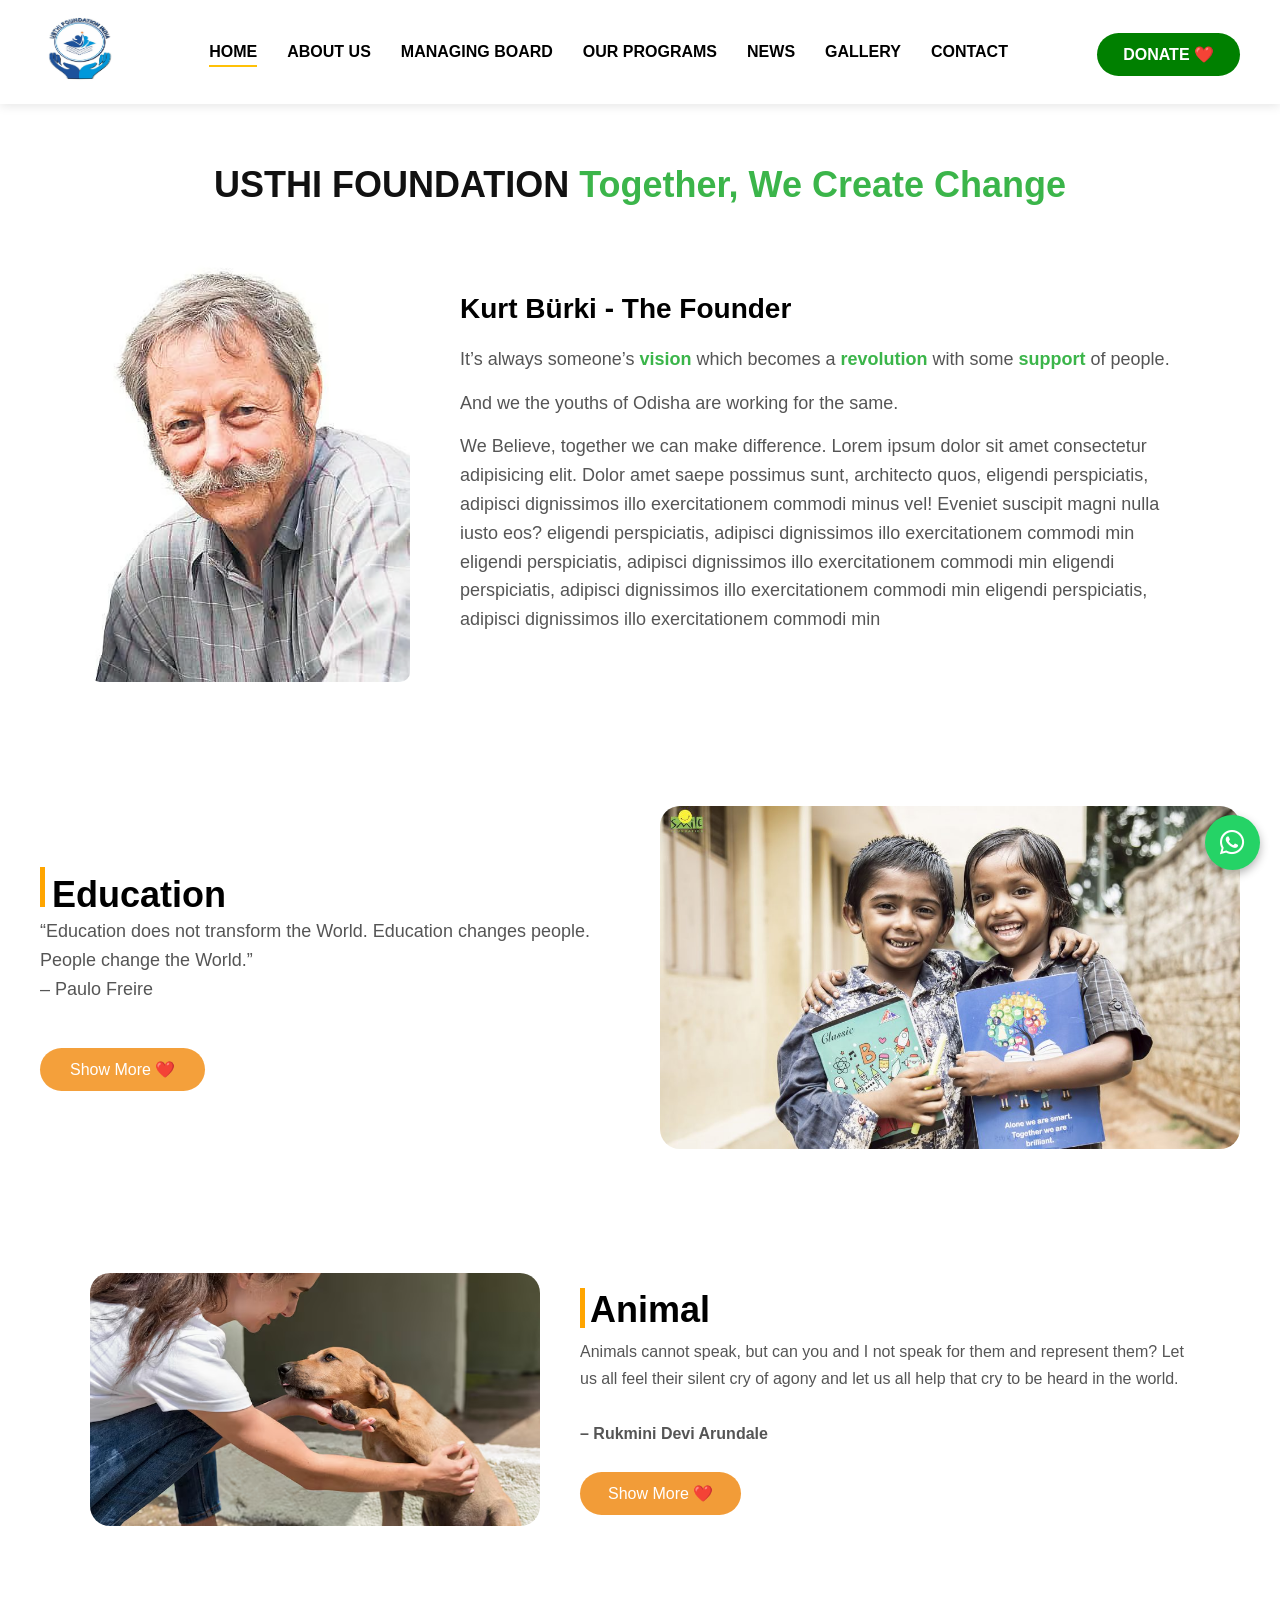
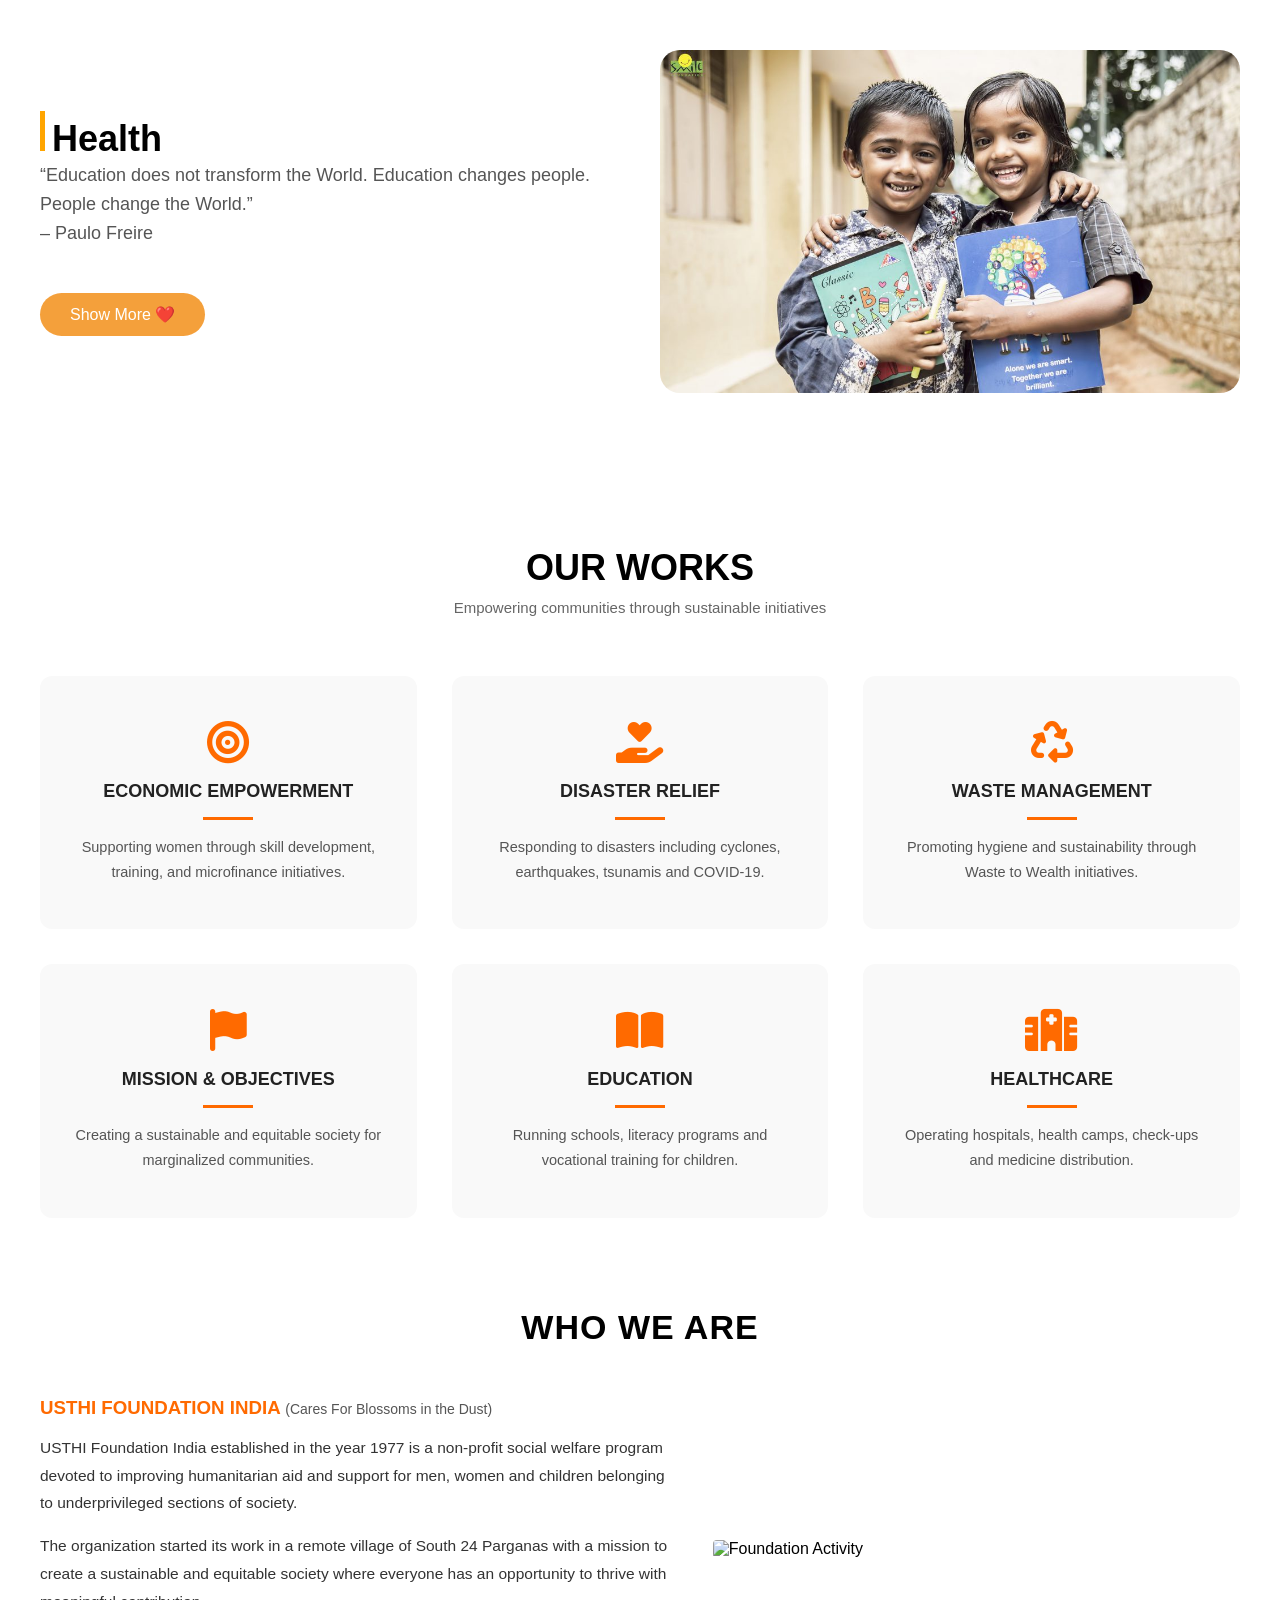
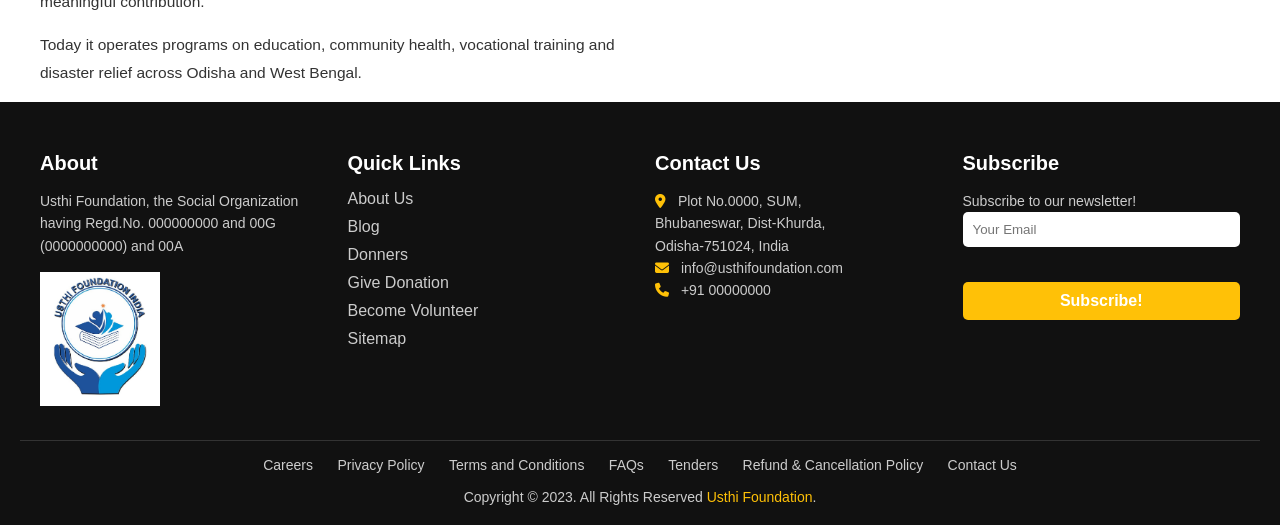
==== about us/about.html @ ff24866c "added new file" ====
<!DOCTYPE html>
<html lang="en">
<head>
    <meta charset="UTF-8">
    <title>USTHI FOUNDATION INDIA</title>
    <link rel="stylesheet" href="about.css">

    <!-- Font Awesome for icons -->
    <link rel="stylesheet"
     href="https://cdnjs.cloudflare.com/ajax/libs/font-awesome/6.5.0/css/all.min.css">
     
</head>
<body>




<!-- ===== Top Info Bar ===== -->
<!-- <div class="top-bar">
    <div class="top-left">
        <span><i class="fa fa-envelope"></i> info@usthiodisha.com</span>
        <span><i class="fa fa-phone"></i> +91-9438***</span>
    </div>
    <div class="top-right">
        <i class="fab fa-facebook-f"></i>
        <i class="fab fa-instagram"></i>
        <i class="fab fa-twitter"></i>
        <i class="fab fa-linkedin-in"></i>
        <i class="fab fa-youtube"></i>
    </div>
</div> -->

<!-- ===== Navbar ===== -->
<header class="navbar">
    <div class="logo">
        <img src="/image/usthi foundation.jpeg" alt="Logo">
    </div>

    <nav class="nav-links" id="navLinks">
        <a href="/index.html" class="active">HOME</a>
        <a href="/about us/about.html">ABOUT US</a>
        <a href="/managing board/managingboard.html">MANAGING BOARD</a>
        <a href="/our program/ourprogram.html">OUR PROGRAMS</a>
        <a href="/news/news.html">NEWS</a>
        <a href="/gallery/gallery.html">GALLERY</a>
        <a href="/contact us/contact.html">CONTACT</a>
    </nav>

    <div class="right-area">
        <button class="donate-btn">DONATE ❤️</button>
        <div class="menu-toggle" id="menuToggle">
            <span></span>
            <span></span>
            <span></span>
        </div>
    </div>
</header>


<section class="founder-section">
  <h2 class="main-title">
    <span class="dark">USTHI FOUNDATION</span>
    <span class="green">Together, We Create Change</span>
  </h2>

  <div class="founder-container">
    
    <!-- Founder Image -->
    <div class="founder-image">
      <img src="/image/founder photo.avif" alt="Founder Image">
    </div>

    <!-- Founder Content -->
    <div class="founder-content">
      <h3 class="founder-name">Kurt Bürki - The Founder</h3>

      <p class="animate-text">
        It’s always someone’s <span>vision</span> which becomes a 
        <span>revolution</span> with some <span>support</span> of people.
      </p>

      <p class="animate-text delay">
        And we the youths of Odisha are working for the same.
      </p>

      <p class="animate-text delay2">
        We Believe, together we can make difference.
        Lorem ipsum dolor sit amet consectetur adipisicing elit. Dolor amet saepe possimus sunt, architecto quos,
         eligendi perspiciatis, adipisci dignissimos illo exercitationem commodi minus vel! Eveniet suscipit magni nulla iusto eos?
         eligendi perspiciatis, adipisci dignissimos illo exercitationem commodi min
         eligendi perspiciatis, adipisci dignissimos illo exercitationem commodi min
         eligendi perspiciatis, adipisci dignissimos illo exercitationem commodi min
         eligendi perspiciatis, adipisci dignissimos illo exercitationem commodi min
      </p>
    </div>

  </div>
</section>




  <!-- WhatsApp Floating Button -->
  <a href="https://wa.me/919999999999" target="_blank" class="whatsapp-float">
    <i class="fab fa-whatsapp"></i>
  </a>


  <!-- about us section -->
   <section class="about-section">
    <div class="about-container">

        <!-- Left Content -->
        <div class="about-text">
            <span class="line"><h2>Education</h2></span>
            

            <p class="quote">
                “Education does not transform the World. Education changes people.
                People change the World.” <br>– Paulo Freire
            </p>

            <!-- Hidden Text -->
            <div class="more-text" id="moreText">
                <p>
                    Lorem ipsum dolor sit amet, consectetur adipiscing elit.
                    Sed do eiusmod tempor incididunt ut labore et dolore magna aliqua.
                </p>
                <p>
                    Lorem ipsum dolor sit amet, consectetur adipiscing elit.
                    Ut enim ad minim veniam, quis nostrud exercitation ullamco laboris.
                </p>
            </div>

            <button class="show-btn" id="showBtn">
                Show More ❤️
            </button>
        </div>

        <!-- Right Image -->
        <div class="about-image">
            <img src="/image/about education img.jpg" alt="Education Image">
        </div>

    </div>
</section>
<!-- 
animal care section -->
<section class="animal-care">
  <div class="container">

    <!-- Left Image -->
    <div class="image-box">
      <img src="/image/about animal img.avif" alt="Animal Care">
    </div>

    <!-- Right Content -->
    <div class="content-box">
      <span class="line"><h2>Animal</h2></span>
      

      <p id="text">
        Animals cannot speak, but can you and I not speak for them and represent them?
        Let us all feel their silent cry of agony and let us all help that cry to be heard
        in the world.
        <span id="more-text2">
          Lorem ipsum dolor sit amet, consectetur adipisicing elit. Quisquam, dolorem.
          Lorem ipsum dolor sit amet consectetur adipisicing elit. Repellendus,
          perferendis dignissimos.
        </span>
        <br><br>
        <strong>– Rukmini Devi Arundale</strong>
      </p>

      <button id="toggleBtn">Show More ❤️</button>
    </div>

  </div>
</section>

<!-- enviromental section -->
    <section class="about-section">
    <div class="about-container">

        <!-- Left Content -->
        <div class="about-text">
            <span class="line"><h2>Health</h2></span>
            

            <p class="quote">
                “Education does not transform the World. Education changes people.
                People change the World.” <br>– Paulo Freire
            </p>

            <!-- Hidden Text -->
            <div class="more-text3" id="moreText3">
                <p>
                    Lorem ipsum dolor sit amet, consectetur adipiscing elit.
                    Sed do eiusmod tempor incididunt ut labore et dolore magna aliqua.
                </p>
                <p>
                    Lorem ipsum dolor sit amet, consectetur adipiscing elit.
                    Ut enim ad minim veniam, quis nostrud exercitation ullamco laboris.
                </p>
            </div>

            <button class="show-btn1" id="showBtn1">
                Show More ❤️
            </button>
        </div>

        <!-- Right Image -->
        <div class="about-image">
            <img src="/image/about education img.jpg" alt="Education Image">
        </div>

    </div>
</section>
<!-- work section -->
 <section class="our-works">

  <!-- TOP HEADING -->
  <div class="works-header">
    <h2>OUR WORKS</h2>
    <p>Empowering communities through sustainable initiatives</p>
  </div>

  <!-- BOXES -->
  <div class="works-container">

    <div class="work-box">
      <i class="fa-solid fa-bullseye"></i>
      <h3>ECONOMIC EMPOWERMENT</h3>
      <span></span>
      <p>
        Supporting women through skill development, training,
        and microfinance initiatives.
      </p>
    </div>

    <div class="work-box">
      <i class="fa-solid fa-hand-holding-heart"></i>
      <h3>DISASTER RELIEF</h3>
      <span></span>
      <p>
        Responding to disasters including cyclones, earthquakes,
        tsunamis and COVID-19.
      </p>
    </div>

    <div class="work-box">
      <i class="fa-solid fa-recycle"></i>
      <h3>WASTE MANAGEMENT</h3>
      <span></span>
      <p>
        Promoting hygiene and sustainability through Waste to
        Wealth initiatives.
      </p>
    </div>

    <div class="work-box">
      <i class="fa-solid fa-flag"></i>
      <h3>MISSION & OBJECTIVES</h3>
      <span></span>
      <p>
        Creating a sustainable and equitable society for
        marginalized communities.
      </p>
    </div>

    <div class="work-box">
      <i class="fa-solid fa-book-open"></i>
      <h3>EDUCATION</h3>
      <span></span>
      <p>
        Running schools, literacy programs and vocational
        training for children.
      </p>
    </div>

    <div class="work-box">
      <i class="fa-solid fa-hospital"></i>
      <h3>HEALTHCARE</h3>
      <span></span>
      <p>
        Operating hospitals, health camps, check-ups and
        medicine distribution.
      </p>
    </div>

  </div>

</section>
 
<!-- 
<section class="work-section">
  <div class="container">

    <div class="work-box">
      <i class="fa-solid fa-bullseye"></i>
      <h3>ECONOMIC EMPOWERMENT</h3>
      <span class="line"></span>
      <p>
        The foundation supports women’s empowerment through skill development
        training and microfinance initiatives.
      </p>
    </div>

    <div class="work-box">
      <i class="fa-solid fa-hand-holding-heart"></i>
      <h3>DISASTER RELIEF</h3>
      <span class="line"></span>
      <p>
        The foundation has actively responded to multiple disaster relief
        efforts including earthquakes, cyclones, tsunamis and COVID-19.
      </p>
    </div>

    <div class="work-box">
      <i class="fa-solid fa-recycle"></i>
      <h3>WASTE MANAGEMENT</h3>
      <span class="line"></span>
      <p>
        The foundation focuses on hygiene and environmental sustainability
        through its “Waste to Wealth” initiatives and plastic bank programs.
      </p>
    </div>

  </div>
</section> -->


<!-- who we are -->
 <section class="who-we-are-section">

  <!-- Heading -->
  <h2 class="main-heading">WHO WE ARE</h2>

  <div class="who-we-are-container">

    <!-- Text Content -->
    <div class="who-text">
      <h3>USTHI FOUNDATION INDIA <span>(Cares For Blossoms in the Dust)</span></h3>

      <p>
        USTHI Foundation India established in the year 1977 is a non-profit
        social welfare program devoted to improving humanitarian aid and
        support for men, women and children belonging to underprivileged
        sections of society.
      </p>

      <p>
        The organization started its work in a remote village of South 24
        Parganas with a mission to create a sustainable and equitable society
        where everyone has an opportunity to thrive with meaningful
        contribution.
      </p>

      <p>
        Today it operates programs on education, community health, vocational
        training and disaster relief across Odisha and West Bengal.
      </p>
    </div>

    <!-- Image -->
    <div class="who-image">
      <img src="https://images.unsplash.com/photo-1596495578065-6e0763fa1178"
           alt="Foundation Activity">
    </div>

  </div>

</section>
 
 







  



<footer class="footer">
    <div class="footer-container">

        <!-- About -->
        <div class="footer-box">
            <h3>About</h3>
            <p>
                Usthi Foundation, the Social Organization having Regd.No.
                000000000 and 00G (0000000000) and 00A
            </p>
            <img src="/image/usthi foundation.jpeg" alt="usthi Logo" class="footer-logo">
        </div>

        <!-- Quick Links -->
        <div class="footer-box">
            <h3>Quick Links</h3>
            <ul>
                <li><a href="#">About Us</a></li>
                <li><a href="#">Blog</a></li>
                <li><a href="#">Donners</a></li>
                <li><a href="#">Give Donation</a></li>
                <li><a href="#">Become Volunteer</a></li>
                <li><a href="#">Sitemap</a></li>
            </ul>
        </div>

        <!-- Contact -->
        <div class="footer-box">
            <h3>Contact Us</h3>

            <p>
                <i class="fas fa-location-dot"></i>
                Plot No.0000, SUM,<br>
                Bhubaneswar, Dist-Khurda,<br>
                Odisha-751024, India
            </p>

            <p>
                <i class="fas fa-envelope"></i>
                info@usthifoundation.com
            </p>

            <p>
                <i class="fas fa-phone"></i>
                +91 00000000
            </p>
        </div>

        <!-- Subscribe -->
        <div class="footer-box">
            <h3>Subscribe</h3>
            <p>Subscribe to our newsletter!</p>
            <form class="subscribe-form">
                <input type="email" placeholder="Your Email" required>
                <button type="submit">Subscribe!</button>
            </form>
        </div>

    </div>

    <!-- Bottom Links -->
    <div class="footer-links">
        <a href="#">Careers</a>
        <a href="#">Privacy Policy</a>
        <a href="#">Terms and Conditions</a>
        <a href="#">FAQs</a>
        <a href="#">Tenders</a>
        <a href="#">Refund & Cancellation Policy</a>
        <a href="#">Contact Us</a>
    </div>

    <!-- Copyright -->
    <div class="footer-bottom">
        <p>Copyright © 2023. All Rights Reserved <span>Usthi Foundation</span>.</p>
    </div>
</footer>









<script src="about.js"></script>
</body>
</html>
---- about us/about.css ----
* {
    margin: 0;
    padding: 0;
    box-sizing: border-box;
    font-family: Arial, sans-serif;
}

/* ===== Top Bar ===== */
/* .top-bar {
    background: #000;
    color: #fff;
    display: flex;
    justify-content: space-between;
    padding: 8px 40px;
    font-size: 14px;
}

.top-left span {
    margin-right: 20px;
}

.top-right i {
    margin-left: 15px;
    cursor: pointer;
} */

/* ===== Navbar ===== */
.navbar {
    display: flex;
    align-items: center;
    justify-content: space-between;
    padding: 15px 40px;
    background: #fff;
    box-shadow: 0 2px 10px rgba(0,0,0,0.1);
    position: relative;
}

.logo img {
    height: 70px;
    width: 80px;
}

/* ===== Nav Links ===== */
.nav-links {
    display: flex;
    gap: 30px;
}

.nav-links a {
    text-decoration: none;
    color: #000;
    font-weight: 600;
    position: relative;
}

.nav-links a::after {
    content: '';
    width: 0;
    height: 2px;
    background: #ffc107;
    position: absolute;
    left: 0;
    bottom: -6px;
    transition: 0.3s;
}

.nav-links a:hover::after,
.nav-links a.active::after {
    width: 100%;
}

/* ===== Donate Button ===== */
/* .donate-btn {
    background: #ffc107;
    border: none;
    padding: 10px 20px;
    font-weight: bold;
    cursor: pointer;
    border-radius: 5px;
} */
 /* Donate Button */
.donate-btn {
    display: inline-block;
    margin-top: 5px;
    padding: 12px 26px;
    background: green;
    color: #fff;
    text-decoration: none;
    border-radius: 30px;
    font-weight: bold;
    transition: 0.3s;
}

.donate-btn:hover {
    background: darkgreen;
    transform: translateY(-3px);
}

.right-area {
    display: flex;
    align-items: center;
    gap: 20px;
}

/* ===== Hamburger ===== */
.menu-toggle {
    display: none;
    flex-direction: column;
    cursor: pointer;
}

.menu-toggle span {
    width: 25px;
    height: 3px;
    background: #000;
    margin: 4px 0;
    transition: 0.3s;
}

/* ===== Responsive ===== */
@media (max-width: 900px) {

    .nav-links {
        position: absolute;
        z-index: 1000;
        top: 100%;
        left: 0;
        width: 100%;
        background: #fff;
        flex-direction: column;
        align-items: center;
        max-height: 0;
        overflow: hidden;
        transition: max-height 0.4s ease;
    }

    .nav-links a {
        padding: 15px 0;
    }

    .nav-links.active {
        max-height: 700px;
    }

    .menu-toggle {
        display: flex;
    }
}


/* founder section */

/* Section */
.founder-section {
  padding: 60px 20px;
  background: #fff;
  text-align: center;
}

/* Title */
.main-title {
  font-size: 36px;
  margin-bottom: 50px;
}

.main-title .dark {
  color: #111;
  font-weight: bold;
}

.main-title .green {
  color: #3bb54a;
  font-weight: bold;
}

/* Container */
.founder-container {
  max-width: 1100px;
  margin: auto;
  display: flex;
  align-items: center;
  gap: 50px;
}

/* Image */
.founder-image img {
  width: 320px;
  border-radius: 10px;
  transition: transform 0.5s ease, box-shadow 0.5s ease;
}

/* Hover Effect */
.founder-image img:hover {
  transform: scale(1.05);
  box-shadow: 0 15px 30px rgba(0,0,0,0.2);
}

/* Content */
.founder-content {
  text-align: left;
  animation: slideRight 1s ease forwards;
}

.founder-name {
  font-size: 28px;
  margin-bottom: 20px;
}

/* Text */
.founder-content p {
  font-size: 18px;
  color: #555;
  margin-bottom: 15px;
  line-height: 1.6;
}

/* Highlight Words */
.founder-content span {
  color: #3bb54a;
  font-weight: bold;
}

/* Text Animation */
.animate-text {
  opacity: 0;
  animation: fadeUp 1s ease forwards;
}

.delay {
  animation-delay: 0.4s;
}

.delay2 {
  animation-delay: 0.8s;
}

/* Animations */
@keyframes fadeUp {
  from {
    opacity: 0;
    transform: translateY(20px);
  }
  to {
    opacity: 1;
    transform: translateY(0);
  }
}

@keyframes slideRight {
  from {
    opacity: 0;
    transform: translateX(30px);
  }
  to {
    opacity: 1;
    transform: translateX(0);
  }
}

/* Responsive */
@media (max-width: 768px) {
  .founder-container {
    flex-direction: column;
    text-align: center;
  }

  .founder-content {
    text-align: center;
  }

  .founder-image img {
    width: 260px;
  }

  .main-title {
    font-size: 28px;
  }
}




/* WHATSAPP BUTTON */
.whatsapp-float {
  position: fixed;
  right: 20px;
  bottom: 30px;
  background: #25d366;
  color: #fff;
  width: 55px;
  height: 55px;
  border-radius: 50%;
  display: flex;
  align-items: center;
  justify-content: center;
  font-size: 28px;
  text-decoration: none;
  box-shadow: 0 4px 10px rgba(0,0,0,0.3);
  z-index: 1000;
  transition: 0.3s;
}

.whatsapp-float:hover {
  transform: scale(1.1);
}

/* RESPONSIVE */
@media (max-width: 768px) {
  .hero-content h1 {
    font-size: 2.2rem;
  }

  .hero-content p {
    font-size: 1rem;
  }
}


/* about section */

.about-section {
    padding: 60px 20px;
    background: #ffffff;
}

.about-container {
    max-width: 1200px;
    margin: auto;
    display: flex;
    align-items: center;
    gap: 40px;
}

/* Left Side */
.about-text {
    flex: 1;
}

.line {
    display: inline-block;
    width: 6px;
    height: 50px;
    background: #f4a03b;
    margin-bottom: 10px;
}

.about-text h2 {
    font-size: 36px;
    margin-bottom: 20px;
    margin-left:12px ;
    margin-top: 70px;
}

.quote {
    font-size: 18px;
    color: #555;
    line-height: 1.6;
    margin-bottom: 20px;
}

/* Hidden text */
.more-text {
    display: none;
    animation: fadeIn 0.5s ease-in-out;
}

.more-text p {
    margin-bottom: 15px;
    color: #666;
    line-height: 1.6;
}

/* Button */
.show-btn {
    background: #f4a03b;
    color: #fff;
    border: none;
    padding: 12px 30px;
    border-radius: 30px;
    font-size: 16px;
    cursor: pointer;
    transition: 0.3s;
}

.show-btn:hover {
    background: #d9892c;
    transform: scale(1.05);
}

/* Right Image */
.about-image {
    flex: 1;
}

.about-image img {
    width: 100%;
    border-radius: 20px;
}

/* Animation */
@keyframes fadeIn {
    from {
        opacity: 0;
        transform: translateY(10px);
    }
    to {
        opacity: 1;
        transform: translateY(0);
    }
}

/* Responsive */
@media (max-width: 768px) {
    .about-container {
        flex-direction: column;
        text-align: center;
    }

    .line {
        height: 40px;
    }

    .about-text h2 {
        font-size: 28px;
    }
}



/* animal care section */
.animal-care {
  padding: 60px 20px;
  background: #fff;
}

.container {
  max-width: 1100px;
  margin: auto;
  display: flex;
  gap: 40px;
  align-items: center;
}

/* Image */
.image-box img {
  width: 100%;
  max-width: 450px;
  border-radius: 15px;
  transition: transform 0.4s ease;
}

.image-box img:hover {
  transform: scale(1.05);
}

/* Content */
.content-box {
  flex: 1;
}

.line {
  width: 5px;
  height: 50px;
  background: #f29c38;
  display: inline-block;
  margin-bottom: 15px;
}

.content-box h2 {
  font-size: 36px;
  margin-top: 1px;
  margin-left: 10px;
  margin-bottom: 20px;
  
  
}

.content-box p {
  color: #555;
  line-height: 1.7;
  font-size: 16px;
}

#more-text2 {
  display: none;
}

/* Button */
button {
  margin-top: 25px;
  padding: 12px 28px;
  background: #f29c38;
  border: none;
  border-radius: 30px;
  color: #fff;
  font-size: 16px;
  cursor: pointer;
  transition: background 0.3s;
}

button:hover {
  background: #e58920;
}

/* Responsive */
@media (max-width: 768px) {
  .container {
    flex-direction: column;
    text-align: center;
  }

  .line {
    margin: auto;
    margin-bottom: 15px;
  }

  .content-box h2 {
    font-size: 28px;
  }
}


/* enviromental section */

.about-section {
    padding: 60px 20px;
    background: #ffffff;
}

.about-container {
    max-width: 1200px;
    margin: auto;
    display: flex;
    align-items: center;
    gap: 40px;
}

/* Left Side */
.about-text {
    flex: 1;
}

.line {
    display: inline-block;
    width: 6px;
    height: 50px;
    background: #f4a03b;
    margin-bottom: 10px;
}

.about-text h2 {
    font-size: 36px;
    margin-bottom: 20px;
    margin-left:12px ;
    margin-top: 7px;
}

.quote {
    font-size: 18px;
    color: #555;
    line-height: 1.6;
    margin-bottom: 20px;
}

/* Hidden text */
.more-text3 {
    display: none;
    animation: fadeIn 0.5s ease-in-out;
}

.more-text3 p {
    margin-bottom: 15px;
    color: #666;
    line-height: 1.6;
}

/* Button */
.show-btn1 {
    background: #f4a03b;
    color: #fff;
    border: none;
    padding: 12px 30px;
    border-radius: 30px;
    font-size: 16px;
    cursor: pointer;
    transition: 0.3s;
}

.show-btn1:hover {
    background: #d9892c;
    transform: scale(1.05);
}

/* Right Image */
.about-image {
    flex: 1;
}

.about-image img {
    width: 100%;
    border-radius: 20px;
}

/* Animation */
@keyframes fadeIn {
    from {
        opacity: 0;
        transform: translateY(10px);
    }
    to {
        opacity: 1;
        transform: translateY(0);
    }
}

/* Responsive */
@media (max-width: 768px) {
    .about-container {
        flex-direction: column;
        text-align: center;
    }

    .line {
        height: 40px;
    }

    .about-text h2 {
        font-size: 28px;
    }
}








/* work section */
/* Section */
* {
  margin: 0;
  padding: 0;
  box-sizing: border-box;
  font-family: "Segoe UI", sans-serif;
}

/* Section */
.our-works {
  padding: 90px 20px;
  background: #ffffff;
}

/* Header */
.works-header {
  text-align: center;
  margin-bottom: 60px;
  animation: fadeDown 1s ease;
}

.works-header h2 {
  font-size: 36px;
  font-weight: 700;
  margin-bottom: 10px;
}

.works-header p {
  color: #666;
  font-size: 15px;
}

/* Container */
.works-container {
  max-width: 1200px;
  margin: auto;
  display: grid;
  grid-template-columns: repeat(3, 1fr);
  gap: 35px;
}

/* Box */
.work-box {
  background: #f9f9f9;
  padding: 45px 30px;
  text-align: center;
  border-radius: 12px;
  transition: all 0.4s ease;
  animation: fadeUp 1s ease;
}

.work-box:hover {
  transform: translateY(-12px) scale(1.03);
  box-shadow: 0 20px 40px rgba(0,0,0,0.12);
  background: #ffffff;
}

/* Icon */
.work-box i {
  font-size: 42px;
  color: #ff6a00;
  margin-bottom: 18px;
  transition: transform 0.4s ease;
}

.work-box:hover i {
  transform: rotate(10deg) scale(1.2);
}

/* Title */
.work-box h3 {
  font-size: 17px;
  margin-bottom: 12px;
  color: #222;
}

/* Line */
.work-box span {
  display: block;
  width: 50px;
  height: 3px;
  background: #ff6a00;
  margin: 15px auto;
  transition: width 0.4s ease;
}

.work-box:hover span {
  width: 90px;
}

/* Text */
.work-box p {
  font-size: 14.5px;
  line-height: 1.7;
  color: #555;
}

/* Animations */
@keyframes fadeDown {
  from {
    opacity: 0;
    transform: translateY(-30px);
  }
  to {
    opacity: 1;
    transform: translateY(0);
  }
}

@keyframes fadeUp {
  from {
    opacity: 0;
    transform: translateY(40px);
  }
  to {
    opacity: 1;
    transform: translateY(0);
  }
}

/* Responsive */
@media (max-width: 992px) {
  .works-container {
    grid-template-columns: repeat(2, 1fr);
  }
}

@media (max-width: 600px) {
  .works-container {
    grid-template-columns: 1fr;
  }

  .works-header h2 {
    font-size: 28px;
  }
}


/* .work-section {
  padding: 80px 20px;
  background: #f9f9f9;
}

/* Container */
/* .container {
  max-width: 1200px;
  margin: auto;
  display: grid;
  grid-template-columns: repeat(3, 1fr);
  gap: 30px;
}

/* Box */
/* .work-box {
  background: #ffffff;
  padding: 40px 25px;
  text-align: center;
  border-radius: 10px;
  transition: all 0.4s ease;
  animation: fadeUp 1s ease;
  position: relative;
  overflow: hidden;
} */

/* Hover effect */
/* .work-box:hover {
  transform: translateY(-12px) scale(1.03);
  box-shadow: 0 20px 40px rgba(0,0,0,0.12);
} */

/* Icon */
/* .work-box i {
  font-size: 45px;
  color: #ff6a00;
  margin-bottom: 20px;
  transition: transform 0.4s ease;
} */

/* .work-box:hover i {
  transform: rotate(10deg) scale(1.2);
}

/* Heading */
.work-box h3 {
  font-size: 18px;
  margin-bottom: 12px;
  color: #222;
} */

/* Line */
/* .line {
  width: 50px;
  height: 3px;
  background: #ff6a00;
  display: block;
  margin: 15px auto;
  transition: width 0.4s ease;
}

.work-box:hover .line {
  width: 80px;
}

/* Text */
.work-box p {
  font-size: 14.5px;
  line-height: 1.7;
  color: #555;
} */

/* Animation */
/* @keyframes fadeUp {
  from {
    opacity: 0;
    transform: translateY(40px);
  }
  to {
    opacity: 1;
    transform: translateY(0);
  }
} */

/* Responsive */
/* @media (max-width: 992px) {
  .container {
    grid-template-columns: repeat(2, 1fr);
  }
}

@media (max-width: 600px) {
  .container {
    grid-template-columns: 1fr;
  }
} */ */ */






/* who we are section */



/* Section */
.who-we-are-section {
  background: #ffffff;
  padding: 70px 20px;
}

/* Heading */
.main-heading {
  text-align: center;
  font-size: 34px;
  font-weight: 700;
  margin-bottom: 50px;
  letter-spacing: 1px;
  animation: fadeDown 1s ease;
}

/* Container */
.who-we-are-container {
  max-width: 1200px;
  margin: auto;
  display: flex;
  align-items: center;
  gap: 40px;
}

/* Text */
.who-text {
  flex: 1.2;
  animation: fadeLeft 1.2s ease;
}

.who-text h3 {
  color: #ff6a00;
  margin-bottom: 15px;
}

.who-text h3 span {
  font-size: 14px;
  color: #555;
  font-weight: normal;
}

.who-text p {
  font-size: 15.5px;
  line-height: 1.8;
  color: #333;
  margin-bottom: 15px;
}

/* Image */
.who-image {
  flex: 1;
  animation: fadeRight 1.2s ease;
}

.who-image img {
  width: 100%;
  height: 380px;
  object-fit: cover;
  border-radius: 4px;
}

/* Animations */
@keyframes fadeDown {
  from {
    opacity: 0;
    transform: translateY(-30px);
  }
  to {
    opacity: 1;
    transform: translateY(0);
  }
}

@keyframes fadeLeft {
  from {
    opacity: 0;
    transform: translateX(-40px);
  }
  to {
    opacity: 1;
    transform: translateX(0);
  }
}

@keyframes fadeRight {
  from {
    opacity: 0;
    transform: translateX(40px);
  }
  to {
    opacity: 1;
    transform: translateX(0);
  }
}

/* Responsive */
@media (max-width: 900px) {
  .who-we-are-container {
    flex-direction: column;
  }

  .who-image img {
    height: 300px;
  }

  .main-heading {
    font-size: 28px;
  }
}




/* Section Layout */
.environment {
    display: flex;
    justify-content: space-between;
    align-items: center;
    padding: 50px;
    gap: 40px;
}

/* Content */
.content {
    max-width: 500px;
}

.line {
    width: 5px;
    height: 40px;
    background-color: orange;
    margin-bottom: 10px;
}

h1 {
    font-size: 32px;
    margin-bottom: 15px;
}

.short-text {
    color: #555;
    line-height: 1.6;
}

.more-text {
    display: none;
    margin-top: 15px;
    color: #666;
    line-height: 1.6;
}

/* Button */
.btn {
    margin-top: 20px;
    padding: 12px 25px;
    background-color: orange;
    border: none;
    border-radius: 25px;
    color: white;
    font-size: 16px;
    cursor: pointer;
}

.btn:hover {
    background-color: darkorange;
}

/* Image */
.image-box img {
    max-width: 450px;
    width: 100%;
    border-radius: 20px;
}

/* 🔁 Responsive */
@media (max-width: 768px) {
    .environment {
        flex-direction: column;
        text-align: center;
        padding: 30px;
    }

    .line {
        margin: 0 auto 10px;
    }

    .content {
        max-width: 100%;
    }
}


/* 
footer section */
.footer {
    background: #111;
    color: #fff;
    padding: 50px 20px 20px;
}

.footer-container {
    display: grid;
    grid-template-columns: repeat(4, 1fr);
    gap: 30px;
    max-width: 1200px;
    margin: auto;
}

.footer-box h3 {
    margin-bottom: 15px;
    font-size: 20px;
}

.footer-box p {
    color: #ccc;
    line-height: 1.6;
    font-size: 14px;
}

.footer-logo {
    width: 120px;
    margin-top: 15px;
}

/* Quick Links */
.footer-box ul {
    list-style: none;
}

.footer-box ul li {
    margin-bottom: 10px;
}

.footer-box ul li a {
    color: #ccc;
    text-decoration: none;
    transition: 0.3s;
}

.footer-box ul li a:hover {
    color: #ffc107;
    padding-left: 5px;
}

/* Contact Icons */
.footer-box i {
    color: #ffc107;
    margin-right: 8px;
}

/* Subscribe */
.subscribe-form input {
    width: 100%;
    padding: 10px;
    border-radius: 5px;
    border: none;
    margin-bottom: 10px;
}

.subscribe-form button {
    width: 100%;
    padding: 10px;
    background: #ffc107;
    border: none;
    cursor: pointer;
    font-weight: bold;
    border-radius: 5px;
    transition: 0.3s;
}

.subscribe-form button:hover {
    background: #e0a800;
}

/* Footer Links */
.footer-links {
    border-top: 1px solid #333;
    margin-top: 30px;
    padding-top: 15px;
    text-align: center;
}

.footer-links a {
    color: #ccc;
    margin: 0 10px;
    font-size: 14px;
    text-decoration: none;
}

.footer-links a:hover {
    color: #ffc107;
}

/* Bottom */
.footer-bottom {
    text-align: center;
    margin-top: 15px;
    font-size: 14px;
    color: #ccc;
}

.footer-bottom span {
    color: #ffc107;
}

/* Responsive */
@media (max-width: 900px) {
    .footer-container {
        grid-template-columns: repeat(2, 1fr);
    }
}

@media (max-width: 600px) {
    .footer-container {
        grid-template-columns: 1fr;
    }

    .footer-links a {
        display: block;
        margin: 8px 0;
    }
}
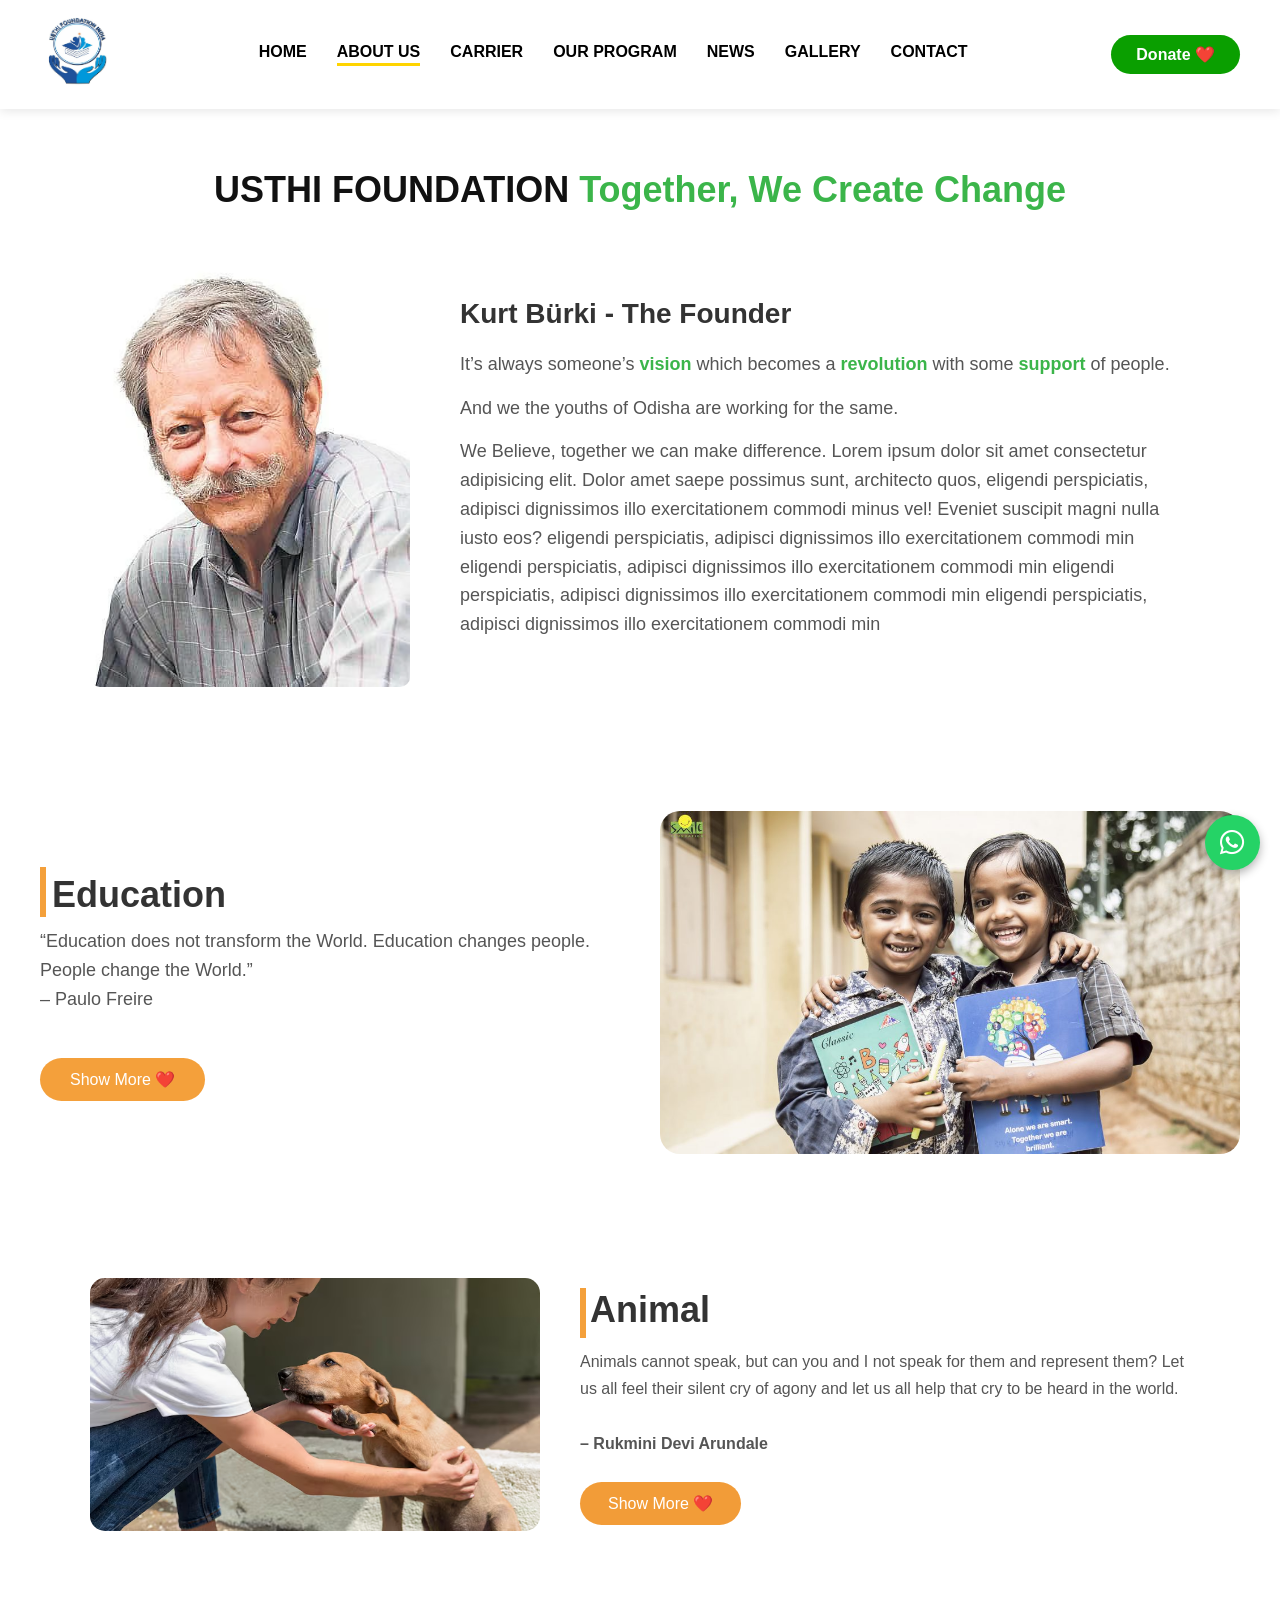
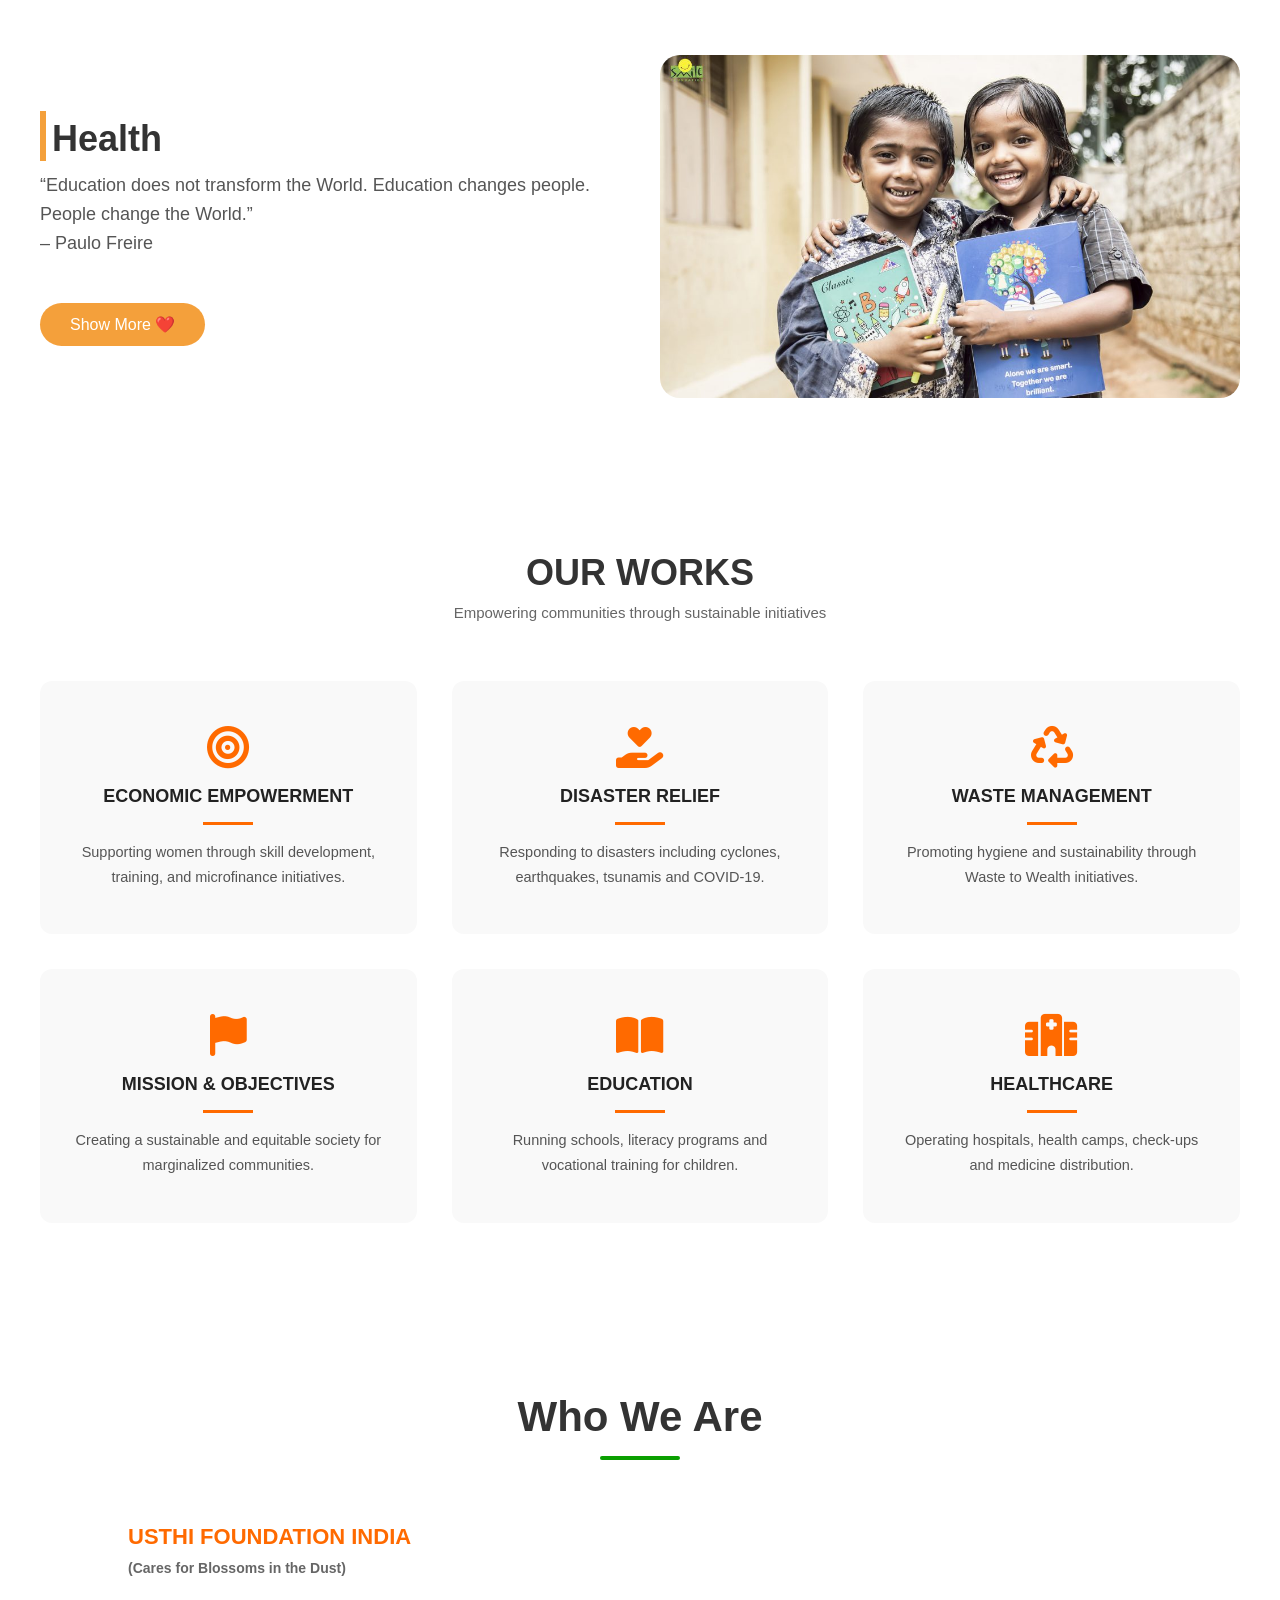
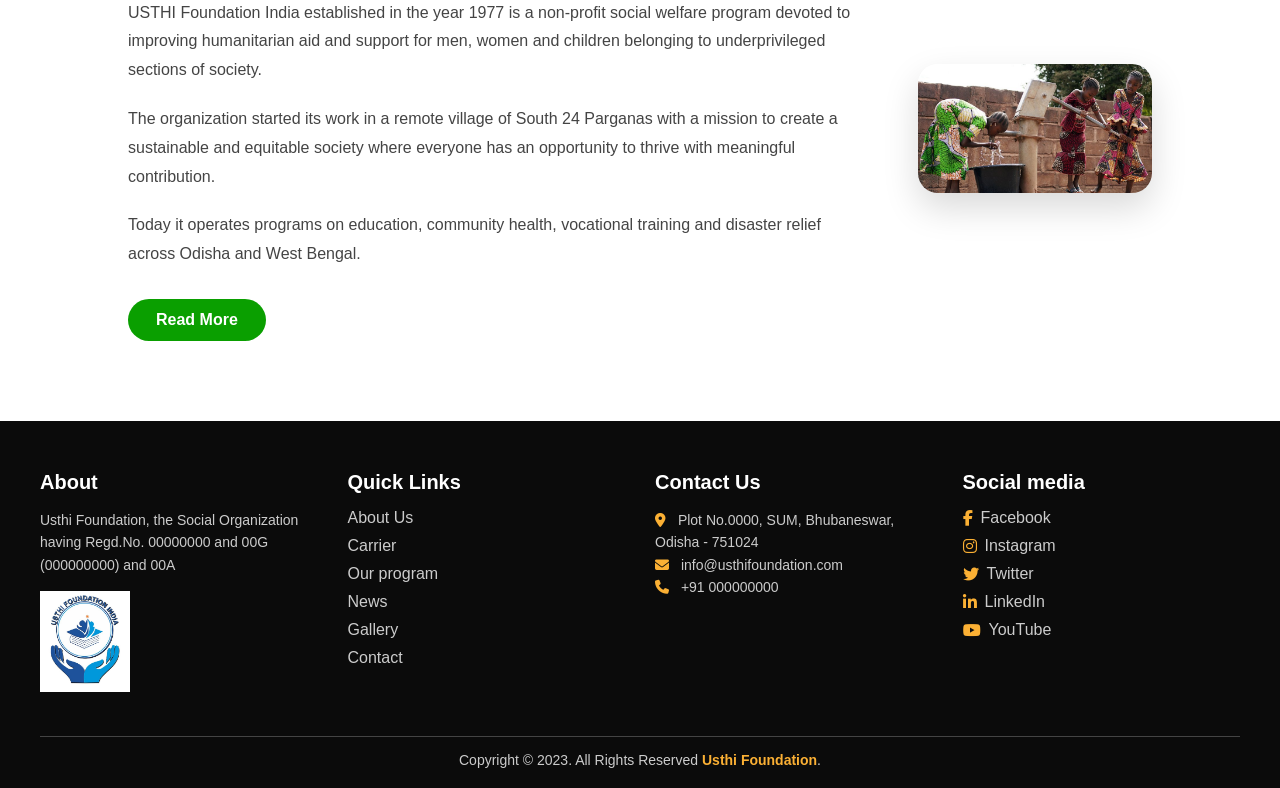
==== commit c7db1ba9: "Updated pages, removed managing board, added carrier page" ====
--- a/about us/about.html
+++ b/about us/about.html
@@ -30,31 +30,39 @@
     </div>
 </div> -->
 
-<!-- ===== Navbar ===== -->
+
 <header class="navbar">
-    <div class="logo">
-        <img src="/image/usthi foundation.jpeg" alt="Logo">
-    </div>
-
-    <nav class="nav-links" id="navLinks">
-        <a href="/index.html" class="active">HOME</a>
-        <a href="/about us/about.html">ABOUT US</a>
-        <a href="/managing board/managingboard.html">MANAGING BOARD</a>
-        <a href="/our program/ourprogram.html">OUR PROGRAMS</a>
-        <a href="/news/news.html">NEWS</a>
-        <a href="/gallery/gallery.html">GALLERY</a>
-        <a href="/contact us/contact.html">CONTACT</a>
-    </nav>
-
-    <div class="right-area">
-        <button class="donate-btn">DONATE ❤️</button>
-        <div class="menu-toggle" id="menuToggle">
-            <span></span>
-            <span></span>
-            <span></span>
-        </div>
-    </div>
+  <!-- Logo -->
+  <a href="/index.html" class="logo">
+    <img src="/image/usthi foundation.jpeg" alt="Logo">
+  </a>
+
+  <!-- Navigation Links -->
+  <nav class="nav-links" id="navLinks">
+    <a href="/index.html" >HOME</a>
+    <a href="/about us/about.html"class="active">ABOUT US</a>
+    <a href="/carrier/carrier.html">CARRIER</a>
+    <a href="/our program/ourprogram.html">OUR PROGRAM</a>
+    <a href="/news/news.html">NEWS</a>
+    <a href="/gallery/gallery.html">GALLERY</a>
+    <a href="/contact us/contact.html">CONTACT</a>
+  </nav>
+
+  <!-- Right Section -->
+  <div class="nav-right">
+    <a href="donate.html" id="donateBtn" class="donate-btn">
+      Donate ❤️
+    </a>
+
+    <!-- Toggle Button -->
+    <div class="menu-toggle" id="menuToggle">
+      <span></span>
+      <span></span>
+      <span></span>
+    </div>
+  </div>
 </header>
+
 
 
 <section class="founder-section">
@@ -329,18 +337,16 @@
   </div>
 </section> -->
 
-
-<!-- who we are -->
- <section class="who-we-are-section">
-
-  <!-- Heading -->
-  <h2 class="main-heading">WHO WE ARE</h2>
-
-  <div class="who-we-are-container">
-
-    <!-- Text Content -->
-    <div class="who-text">
-      <h3>USTHI FOUNDATION INDIA <span>(Cares For Blossoms in the Dust)</span></h3>
+<section class="who-we-are">
+  <h2 class="section-title">Who We Are</h2>
+
+  <div class="who-container">
+    <!-- Text -->
+    <div class="who-text animate">
+      <h3>
+        <span class="highlight">USTHI FOUNDATION INDIA</span>
+        <small>(Cares for Blossoms in the Dust)</small>
+      </h3>
 
       <p>
         USTHI Foundation India established in the year 1977 is a non-profit
@@ -360,17 +366,19 @@
         Today it operates programs on education, community health, vocational
         training and disaster relief across Odisha and West Bengal.
       </p>
+
+      <a href="#" class="read-more-btn">Read More</a>
     </div>
 
     <!-- Image -->
-    <div class="who-image">
-      <img src="https://images.unsplash.com/photo-1596495578065-6e0763fa1178"
-           alt="Foundation Activity">
-    </div>
-
-  </div>
-
-</section>
+    <div class="who-image animate">
+      <img src="/image/news img1.jpg" alt="Who We Are">
+    </div>
+  </div>
+</section>
+
+
+
  
  
 
@@ -382,90 +390,64 @@
 
   
 
-
-
+<!-- footer section -->
 <footer class="footer">
-    <div class="footer-container">
-
-        <!-- About -->
-        <div class="footer-box">
-            <h3>About</h3>
-            <p>
-                Usthi Foundation, the Social Organization having Regd.No.
-                000000000 and 00G (0000000000) and 00A
-            </p>
-            <img src="/image/usthi foundation.jpeg" alt="usthi Logo" class="footer-logo">
-        </div>
-
-        <!-- Quick Links -->
-        <div class="footer-box">
-            <h3>Quick Links</h3>
-            <ul>
-                <li><a href="#">About Us</a></li>
-                <li><a href="#">Blog</a></li>
-                <li><a href="#">Donners</a></li>
-                <li><a href="#">Give Donation</a></li>
-                <li><a href="#">Become Volunteer</a></li>
-                <li><a href="#">Sitemap</a></li>
-            </ul>
-        </div>
-
-        <!-- Contact -->
-        <div class="footer-box">
-            <h3>Contact Us</h3>
-
-            <p>
-                <i class="fas fa-location-dot"></i>
-                Plot No.0000, SUM,<br>
-                Bhubaneswar, Dist-Khurda,<br>
-                Odisha-751024, India
-            </p>
-
-            <p>
-                <i class="fas fa-envelope"></i>
-                info@usthifoundation.com
-            </p>
-
-            <p>
-                <i class="fas fa-phone"></i>
-                +91 00000000
-            </p>
-        </div>
-
-        <!-- Subscribe -->
-        <div class="footer-box">
-            <h3>Subscribe</h3>
-            <p>Subscribe to our newsletter!</p>
-            <form class="subscribe-form">
-                <input type="email" placeholder="Your Email" required>
-                <button type="submit">Subscribe!</button>
-            </form>
-        </div>
-
-    </div>
-
-    <!-- Bottom Links -->
-    <div class="footer-links">
-        <a href="#">Careers</a>
-        <a href="#">Privacy Policy</a>
-        <a href="#">Terms and Conditions</a>
-        <a href="#">FAQs</a>
-        <a href="#">Tenders</a>
-        <a href="#">Refund & Cancellation Policy</a>
-        <a href="#">Contact Us</a>
-    </div>
-
-    <!-- Copyright -->
-    <div class="footer-bottom">
-        <p>Copyright © 2023. All Rights Reserved <span>Usthi Foundation</span>.</p>
-    </div>
+  <div class="footer-container">
+
+    <!-- About -->
+    <div class="footer-box">
+      <h3>About</h3>
+      <p>
+        Usthi Foundation, the Social Organization having Regd.No. 00000000
+        and 00G (000000000) and 00A
+      </p>
+      <img src="/image/usthi foundation.jpeg" alt="Usthi Foundation Logo" class="footer-logo">
+    </div>
+
+    <!-- Quick Links -->
+    <div class="footer-box">
+      <h3>Quick Links</h3>
+      <ul>
+        <li><a href="/about us/about.html">About Us</a></li>
+        <li><a href="/carrier/carrier.html">Carrier</a></li>
+        <li><a href="/our program/ourprogram.html">Our program</a></li>
+        <li><a href="/news/news.html">News</a></li>
+        <li><a href="/gallery/gallery.html">Gallery</a></li>
+        <li><a href="/contact us/contact.html">Contact</a></li>
+      </ul>
+    </div>
+
+    <!-- Contact -->
+    <div class="footer-box">
+      <h3>Contact Us</h3>
+      <p><i class="fas fa-location-dot"></i> Plot No.0000, SUM, Bhubaneswar, Odisha - 751024</p>
+      <p><i class="fas fa-envelope"></i> info@usthifoundation.com</p>
+      <p><i class="fas fa-phone"></i> +91 000000000</p>
+    </div>
+
+    <!-- Social Links -->
+    <div class="footer-box">
+      <h3>Social media</h3>
+      <ul class="social-links">
+        <li><a href="#"><i class="fab fa-facebook-f"></i> Facebook</a></li>
+        <li><a href="#"><i class="fab fa-instagram"></i> Instagram</a></li>
+        <li><a href="#"><i class="fab fa-twitter"></i> Twitter</a></li>
+        <li><a href="#"><i class="fab fa-linkedin-in"></i> LinkedIn</a></li>
+        <li><a href="#"><i class="fab fa-youtube"></i> YouTube</a></li>
+      </ul>
+    </div>
+
+  </div>
+
+  <!-- Single Horizontal Line -->
+  <hr class="footer-line">
+
+  <!-- Centered Copyright -->
+  <p class="copyright">
+    Copyright © 2023. All Rights Reserved <span>Usthi Foundation</span>.
+  </p>
+
 </footer>
-
-
-
-
-
-
 
 
 
--- a/about us/about.css
+++ b/about us/about.css
@@ -24,128 +24,137 @@
     cursor: pointer;
 } */
 
-/* ===== Navbar ===== */
+/* Navbar section*/
 .navbar {
+  display: flex;
+  align-items: center;
+  justify-content: space-between;
+  padding: 15px 40px;
+  background: #fff;
+  box-shadow: 0 2px 10px rgba(0,0,0,0.1);
+  position: sticky;
+  top: 0;
+  z-index: 1000;
+}
+
+/* Logo */
+.logo img {
+  height: 75px;
+  width: 75px;
+}
+
+/* Nav Links */
+.nav-links {
+  display: flex;
+  gap: 30px;
+}
+
+.nav-links a {
+  text-decoration: none;
+  color: #000;
+  font-weight: 600;
+  position: relative;
+  padding-bottom: 5px;
+}
+
+/* Hover underline */
+.nav-links a::after {
+  content: "";
+  position: absolute;
+  left: 0;
+  bottom: 0;
+  height: 3px;
+  width: 0;
+  background: #ffd400;
+  transition: 0.3s ease;
+}
+
+.nav-links a:hover::after {
+  width: 100%;
+}
+
+/* Active link */
+.nav-links a.active::after {
+  width: 100%;
+}
+
+/* Right section */
+.nav-right {
+  display: flex;
+  align-items: center;
+  gap: 20px;
+}
+
+/* Donate Button */
+#donateBtn.donate-btn {
+  background: #0a9f00;
+  color: #fff;
+  padding: 10px 25px;
+  border-radius: 30px;
+  font-weight: bold;
+  text-decoration: none;
+  transition: 0.3s ease;
+}
+
+#donateBtn:hover {
+  background: #087c00;
+  transform: scale(1.05);
+}
+
+/* Toggle Menu */
+.menu-toggle {
+  display: none;
+  flex-direction: column;
+  cursor: pointer;
+}
+
+.menu-toggle span {
+  height: 3px;
+  width: 25px;
+  background: #000;
+  margin: 4px 0;
+  transition: 0.3s;
+}
+
+/* Responsive */
+@media (max-width: 992px) {
+  .nav-links {
+    position: absolute;
+    top: 80px;
+    left: 0;
+    width: 100%;
+    background: #fff;
+    flex-direction: column;
+    align-items: center;
+    display: none;
+    animation: slideDown 0.4s ease;
+  }
+
+  .nav-links a {
+    padding: 15px 0;
+  }
+
+  .nav-links.show {
     display: flex;
-    align-items: center;
-    justify-content: space-between;
-    padding: 15px 40px;
-    background: #fff;
-    box-shadow: 0 2px 10px rgba(0,0,0,0.1);
-    position: relative;
-}
-
-.logo img {
-    height: 70px;
-    width: 80px;
-}
-
-/* ===== Nav Links ===== */
-.nav-links {
+  }
+
+  .menu-toggle {
     display: flex;
-    gap: 30px;
-}
-
-.nav-links a {
-    text-decoration: none;
-    color: #000;
-    font-weight: 600;
-    position: relative;
-}
-
-.nav-links a::after {
-    content: '';
-    width: 0;
-    height: 2px;
-    background: #ffc107;
-    position: absolute;
-    left: 0;
-    bottom: -6px;
-    transition: 0.3s;
-}
-
-.nav-links a:hover::after,
-.nav-links a.active::after {
-    width: 100%;
-}
-
-/* ===== Donate Button ===== */
-/* .donate-btn {
-    background: #ffc107;
-    border: none;
-    padding: 10px 20px;
-    font-weight: bold;
-    cursor: pointer;
-    border-radius: 5px;
-} */
- /* Donate Button */
-.donate-btn {
-    display: inline-block;
-    margin-top: 5px;
-    padding: 12px 26px;
-    background: green;
-    color: #fff;
-    text-decoration: none;
-    border-radius: 30px;
-    font-weight: bold;
-    transition: 0.3s;
-}
-
-.donate-btn:hover {
-    background: darkgreen;
-    transform: translateY(-3px);
-}
-
-.right-area {
-    display: flex;
-    align-items: center;
-    gap: 20px;
-}
-
-/* ===== Hamburger ===== */
-.menu-toggle {
-    display: none;
-    flex-direction: column;
-    cursor: pointer;
-}
-
-.menu-toggle span {
-    width: 25px;
-    height: 3px;
-    background: #000;
-    margin: 4px 0;
-    transition: 0.3s;
-}
-
-/* ===== Responsive ===== */
-@media (max-width: 900px) {
-
-    .nav-links {
-        position: absolute;
-        z-index: 1000;
-        top: 100%;
-        left: 0;
-        width: 100%;
-        background: #fff;
-        flex-direction: column;
-        align-items: center;
-        max-height: 0;
-        overflow: hidden;
-        transition: max-height 0.4s ease;
-    }
-
-    .nav-links a {
-        padding: 15px 0;
-    }
-
-    .nav-links.active {
-        max-height: 700px;
-    }
-
-    .menu-toggle {
-        display: flex;
-    }
-}
+  }
+}
+
+/* Animation */
+@keyframes slideDown {
+  from {
+    opacity: 0;
+    transform: translateY(-15px);
+  }
+  to {
+    opacity: 1;
+    transform: translateY(0);
+  }
+}
+
 
 
 /* founder section */
@@ -192,7 +201,7 @@
 /* Hover Effect */
 .founder-image img:hover {
   transform: scale(1.05);
-  box-shadow: 0 15px 30px rgba(0,0,0,0.2);
+box-shadow: 0 3px 10px black ;
 }
 
 /* Content */
@@ -638,12 +647,7 @@
 
 /* work section */
 /* Section */
-* {
-  margin: 0;
-  padding: 0;
-  box-sizing: border-box;
-  font-family: "Segoe UI", sans-serif;
-}
+
 
 /* Section */
 .our-works {
@@ -690,7 +694,7 @@
 
 .work-box:hover {
   transform: translateY(-12px) scale(1.03);
-  box-shadow: 0 20px 40px rgba(0,0,0,0.12);
+   box-shadow: 0 3px 10px black ;
   background: #ffffff;
 }
 
@@ -872,335 +876,261 @@
   }
 } */ */ */
 
-
-
-
-
-
 /* who we are section */
-
-
-
-/* Section */
-.who-we-are-section {
-  background: #ffffff;
-  padding: 70px 20px;
-}
-
-/* Heading */
-.main-heading {
+* {
+  margin: 0;
+  padding: 0;
+  box-sizing: border-box;
+  font-family: "Poppins", sans-serif;
+}
+
+body {
+  background: #fff;
+  color: #333;
+}
+
+/* ===== Section who we are ===== */
+.who-we-are {
+  padding: 80px 10%;
+}
+
+.section-title {
   text-align: center;
-  font-size: 34px;
+  font-size: 42px;
   font-weight: 700;
-  margin-bottom: 50px;
-  letter-spacing: 1px;
-  animation: fadeDown 1s ease;
-}
-
-/* Container */
-.who-we-are-container {
+  margin-bottom: 60px;
+  position: relative;
+}
+
+.section-title::after {
+  content: "";
+  width: 80px;
+  height: 4px;
+  background: #0a9f00;
+  display: block;
+  margin: 15px auto 0;
+  border-radius: 5px;
+}
+
+/* ===== Layout ===== */
+.who-container {
+  display: flex;
+  align-items: center;
+  gap: 60px;
+}
+
+/* ===== Text ===== */
+.who-text h3 {
+  font-size: 22px;
+  margin-bottom: 20px;
+  line-height: 1.5;
+}
+
+.highlight {
+  color: #ff6a00;
+  font-weight: 700;
+}
+
+.who-text small {
+  display: block;
+  font-size: 14px;
+  color: #666;
+  margin-top: 5px;
+}
+
+.who-text p {
+  font-size: 16px;
+  line-height: 1.8;
+  margin-bottom: 20px;
+  color: #444;
+}
+
+/* Button */
+.read-more-btn {
+  display: inline-block;
+  margin-top: 10px;
+  padding: 12px 28px;
+  background: #0a9f00;
+  color: #fff;
+  border-radius: 30px;
+  text-decoration: none;
+  font-weight: 600;
+  transition: 0.3s ease;
+}
+
+.read-more-btn:hover {
+  background: #087c00;
+  transform: translateY(-3px);
+}
+
+/* ===== Image ===== */
+.who-image img {
+
+  width: 100%; 
+  max-width: 500px; 
+  border-radius: 20px;
+  box-shadow: 0 15px 35px rgba(0,0,0,0.15);
+  transition: 0.4s ease;
+}
+
+.who-image img:hover {
+  transform: scale(1.05);
+}
+
+/* ===== Animations ===== */
+.animate {
+  opacity: 0;
+  transform: translateY(40px);
+  transition: all 0.8s ease;
+}
+
+.animate.show {
+  opacity: 1;
+  transform: translateY(0);
+}
+
+/* ===== Responsive ===== */
+@media (max-width: 992px) {
+  .who-container {
+    flex-direction: column;
+    text-align: center;
+  }
+
+  .who-text h3 {
+    font-size: 20px;
+  }
+
+  .section-title {
+    font-size: 36px;
+  }
+}
+
+@media (max-width: 600px) {
+  .who-we-are {
+    padding: 60px 6%;
+  }
+
+  .section-title {
+    font-size: 30px;
+  }
+
+  .who-text p {
+    font-size: 15px;
+  }
+}
+
+
+
+
+
+/* 
+footer section */
+* {
+  margin: 0;
+  padding: 0;
+  box-sizing: border-box;
+  font-family: Arial, sans-serif;
+}
+
+.footer {
+  background: #0b0b0b;
+  color: #fff;
+  padding: 50px 20px 20px;
+}
+
+.footer-container {
+  display: grid;
+  grid-template-columns: repeat(4, 1fr);
+  gap: 30px;
   max-width: 1200px;
   margin: auto;
+}
+
+.footer-box h3 {
+  margin-bottom: 15px;
+  font-size: 20px;
+}
+
+.footer-box p {
+  font-size: 14px;
+  line-height: 1.6;
+  color: #ccc;
+}
+
+.footer-logo {
+  width: 90px;
+  margin-top: 15px;
+}
+
+.footer-box ul {
+  list-style: none;
+}
+
+.footer-box ul li {
+  margin-bottom: 10px;
+}
+
+.footer-box ul li a {
+  text-decoration: none;
+  color: #ccc;
+  transition: 0.3s;
+}
+
+.footer-box ul li a:hover {
+  color: #fbb034;
+  padding-left: 5px;
+}
+
+.footer-box i {
+  color: #fbb034;
+  margin-right: 8px;
+}
+
+/* Social Links */
+.social-links li a {
   display: flex;
   align-items: center;
-  gap: 40px;
-}
-
-/* Text */
-.who-text {
-  flex: 1.2;
-  animation: fadeLeft 1.2s ease;
-}
-
-.who-text h3 {
-  color: #ff6a00;
-  margin-bottom: 15px;
-}
-
-.who-text h3 span {
+}
+
+/* Single Line */
+.footer-line {
+  border: none;
+  height: 1px;
+  background: #444;
+  margin: 40px auto 15px;
+  max-width: 1200px;
+}
+
+/* Copyright Center */
+.copyright {
+  text-align: center;
   font-size: 14px;
-  color: #555;
-  font-weight: normal;
-}
-
-.who-text p {
-  font-size: 15.5px;
-  line-height: 1.8;
-  color: #333;
-  margin-bottom: 15px;
-}
-
-/* Image */
-.who-image {
-  flex: 1;
-  animation: fadeRight 1.2s ease;
-}
-
-.who-image img {
-  width: 100%;
-  height: 380px;
-  object-fit: cover;
-  border-radius: 4px;
-}
-
-/* Animations */
-@keyframes fadeDown {
-  from {
-    opacity: 0;
-    transform: translateY(-30px);
-  }
-  to {
-    opacity: 1;
-    transform: translateY(0);
-  }
-}
-
-@keyframes fadeLeft {
-  from {
-    opacity: 0;
-    transform: translateX(-40px);
-  }
-  to {
-    opacity: 1;
-    transform: translateX(0);
-  }
-}
-
-@keyframes fadeRight {
-  from {
-    opacity: 0;
-    transform: translateX(40px);
-  }
-  to {
-    opacity: 1;
-    transform: translateX(0);
-  }
+  color: #ccc;
+}
+
+.copyright span {
+  color: #fbb034;
+  font-weight: bold;
 }
 
 /* Responsive */
-@media (max-width: 900px) {
-  .who-we-are-container {
-    flex-direction: column;
-  }
-
-  .who-image img {
-    height: 300px;
-  }
-
-  .main-heading {
-    font-size: 28px;
-  }
-}
-
-
-
-
-/* Section Layout */
-.environment {
-    display: flex;
-    justify-content: space-between;
-    align-items: center;
-    padding: 50px;
-    gap: 40px;
-}
-
-/* Content */
-.content {
-    max-width: 500px;
-}
-
-.line {
-    width: 5px;
-    height: 40px;
-    background-color: orange;
-    margin-bottom: 10px;
-}
-
-h1 {
-    font-size: 32px;
-    margin-bottom: 15px;
-}
-
-.short-text {
-    color: #555;
-    line-height: 1.6;
-}
-
-.more-text {
-    display: none;
-    margin-top: 15px;
-    color: #666;
-    line-height: 1.6;
-}
-
-/* Button */
-.btn {
-    margin-top: 20px;
-    padding: 12px 25px;
-    background-color: orange;
-    border: none;
-    border-radius: 25px;
-    color: white;
-    font-size: 16px;
-    cursor: pointer;
-}
-
-.btn:hover {
-    background-color: darkorange;
-}
-
-/* Image */
-.image-box img {
-    max-width: 450px;
-    width: 100%;
-    border-radius: 20px;
-}
-
-/* 🔁 Responsive */
-@media (max-width: 768px) {
-    .environment {
-        flex-direction: column;
-        text-align: center;
-        padding: 30px;
-    }
-
-    .line {
-        margin: 0 auto 10px;
-    }
-
-    .content {
-        max-width: 100%;
-    }
-}
-
-
-/* 
-footer section */
-.footer {
-    background: #111;
-    color: #fff;
-    padding: 50px 20px 20px;
-}
-
-.footer-container {
-    display: grid;
-    grid-template-columns: repeat(4, 1fr);
-    gap: 30px;
-    max-width: 1200px;
-    margin: auto;
-}
-
-.footer-box h3 {
-    margin-bottom: 15px;
-    font-size: 20px;
-}
-
-.footer-box p {
-    color: #ccc;
-    line-height: 1.6;
-    font-size: 14px;
-}
-
-.footer-logo {
-    width: 120px;
-    margin-top: 15px;
-}
-
-/* Quick Links */
-.footer-box ul {
-    list-style: none;
-}
-
-.footer-box ul li {
-    margin-bottom: 10px;
-}
-
-.footer-box ul li a {
-    color: #ccc;
-    text-decoration: none;
-    transition: 0.3s;
-}
-
-.footer-box ul li a:hover {
-    color: #ffc107;
-    padding-left: 5px;
-}
-
-/* Contact Icons */
-.footer-box i {
-    color: #ffc107;
-    margin-right: 8px;
-}
-
-/* Subscribe */
-.subscribe-form input {
-    width: 100%;
-    padding: 10px;
-    border-radius: 5px;
-    border: none;
-    margin-bottom: 10px;
-}
-
-.subscribe-form button {
-    width: 100%;
-    padding: 10px;
-    background: #ffc107;
-    border: none;
-    cursor: pointer;
-    font-weight: bold;
-    border-radius: 5px;
-    transition: 0.3s;
-}
-
-.subscribe-form button:hover {
-    background: #e0a800;
-}
-
-/* Footer Links */
-.footer-links {
-    border-top: 1px solid #333;
-    margin-top: 30px;
-    padding-top: 15px;
+@media (max-width: 992px) {
+  .footer-container {
+    grid-template-columns: repeat(2, 1fr);
+  }
+}
+
+@media (max-width: 576px) {
+  .footer-container {
+    grid-template-columns: 1fr;
     text-align: center;
-}
-
-.footer-links a {
-    color: #ccc;
-    margin: 0 10px;
-    font-size: 14px;
-    text-decoration: none;
-}
-
-.footer-links a:hover {
-    color: #ffc107;
-}
-
-/* Bottom */
-.footer-bottom {
-    text-align: center;
-    margin-top: 15px;
-    font-size: 14px;
-    color: #ccc;
-}
-
-.footer-bottom span {
-    color: #ffc107;
-}
-
-/* Responsive */
-@media (max-width: 900px) {
-    .footer-container {
-        grid-template-columns: repeat(2, 1fr);
-    }
-}
-
-@media (max-width: 600px) {
-    .footer-container {
-        grid-template-columns: 1fr;
-    }
-
-    .footer-links a {
-        display: block;
-        margin: 8px 0;
-    }
-}+  }
+
+  .footer-box i {
+    margin-right: 5px;
+  }
+
+  .social-links li a {
+    justify-content: center;
+  }
+}
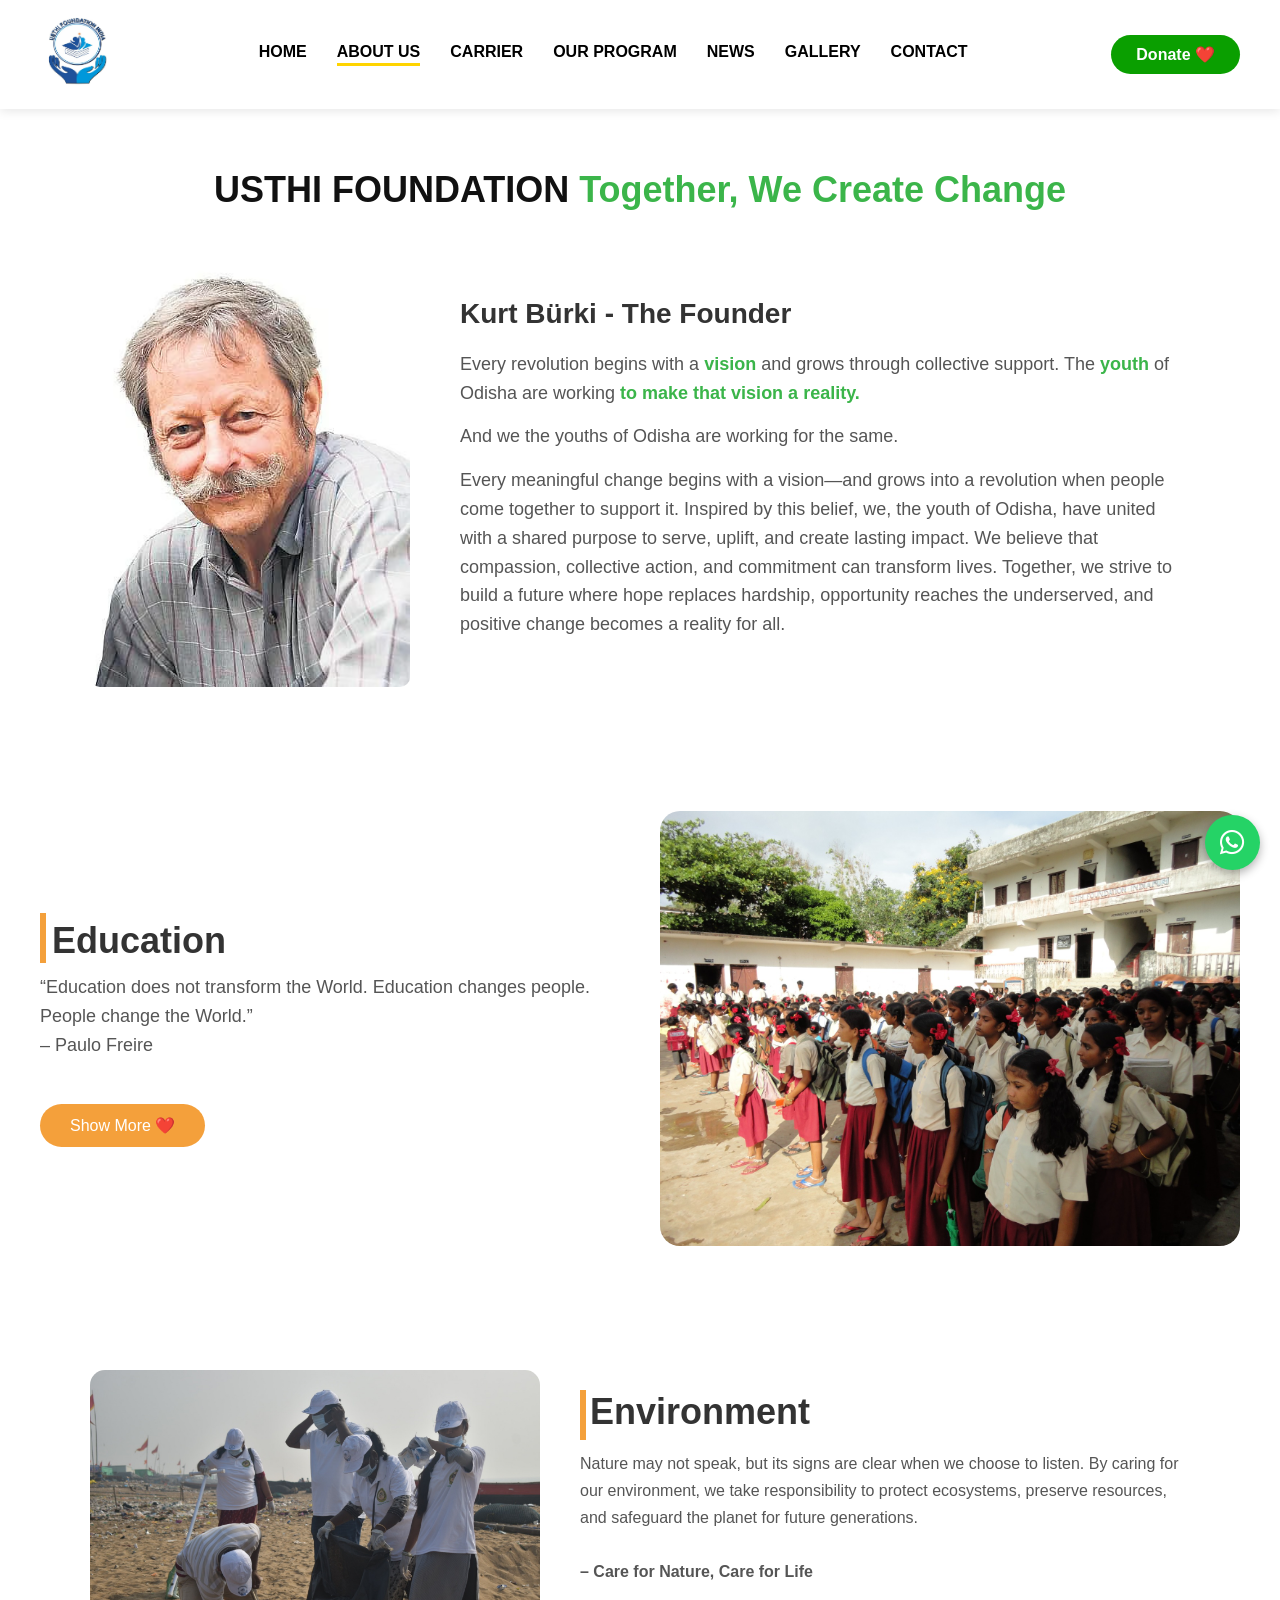
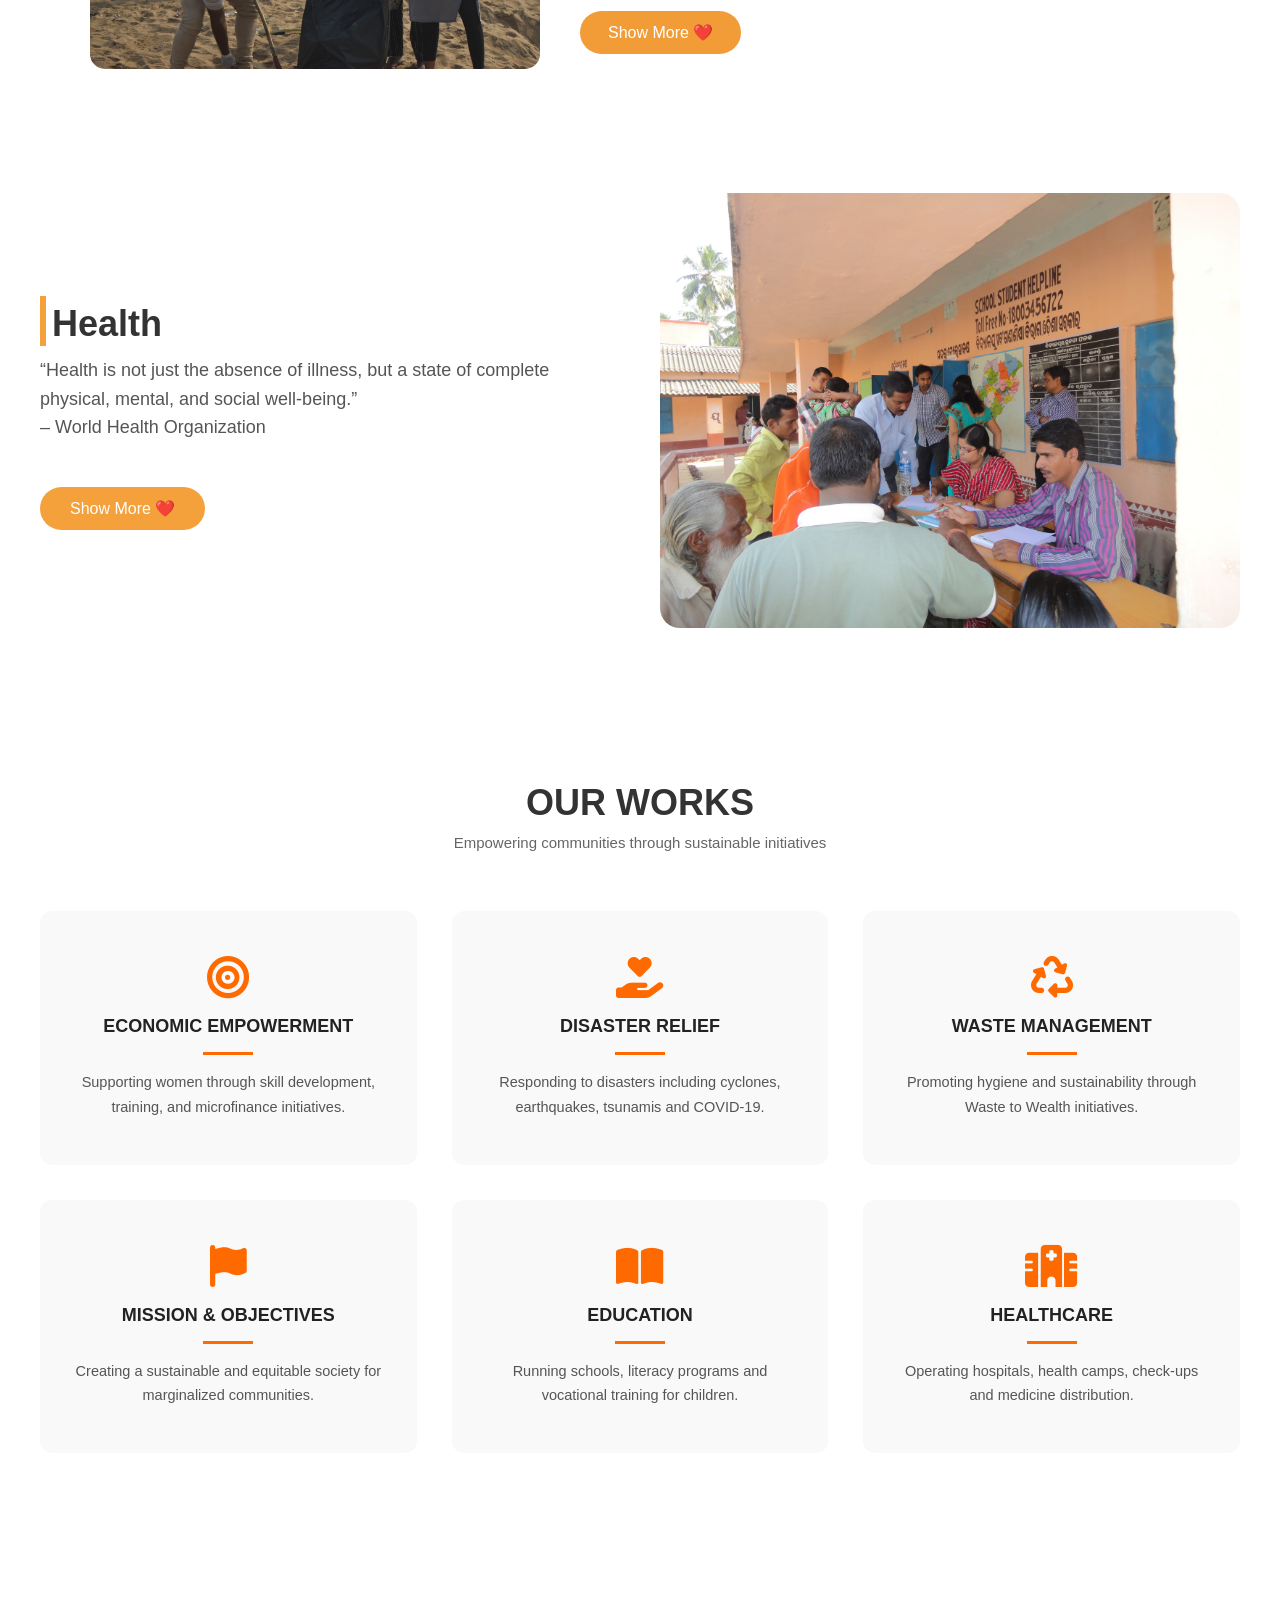
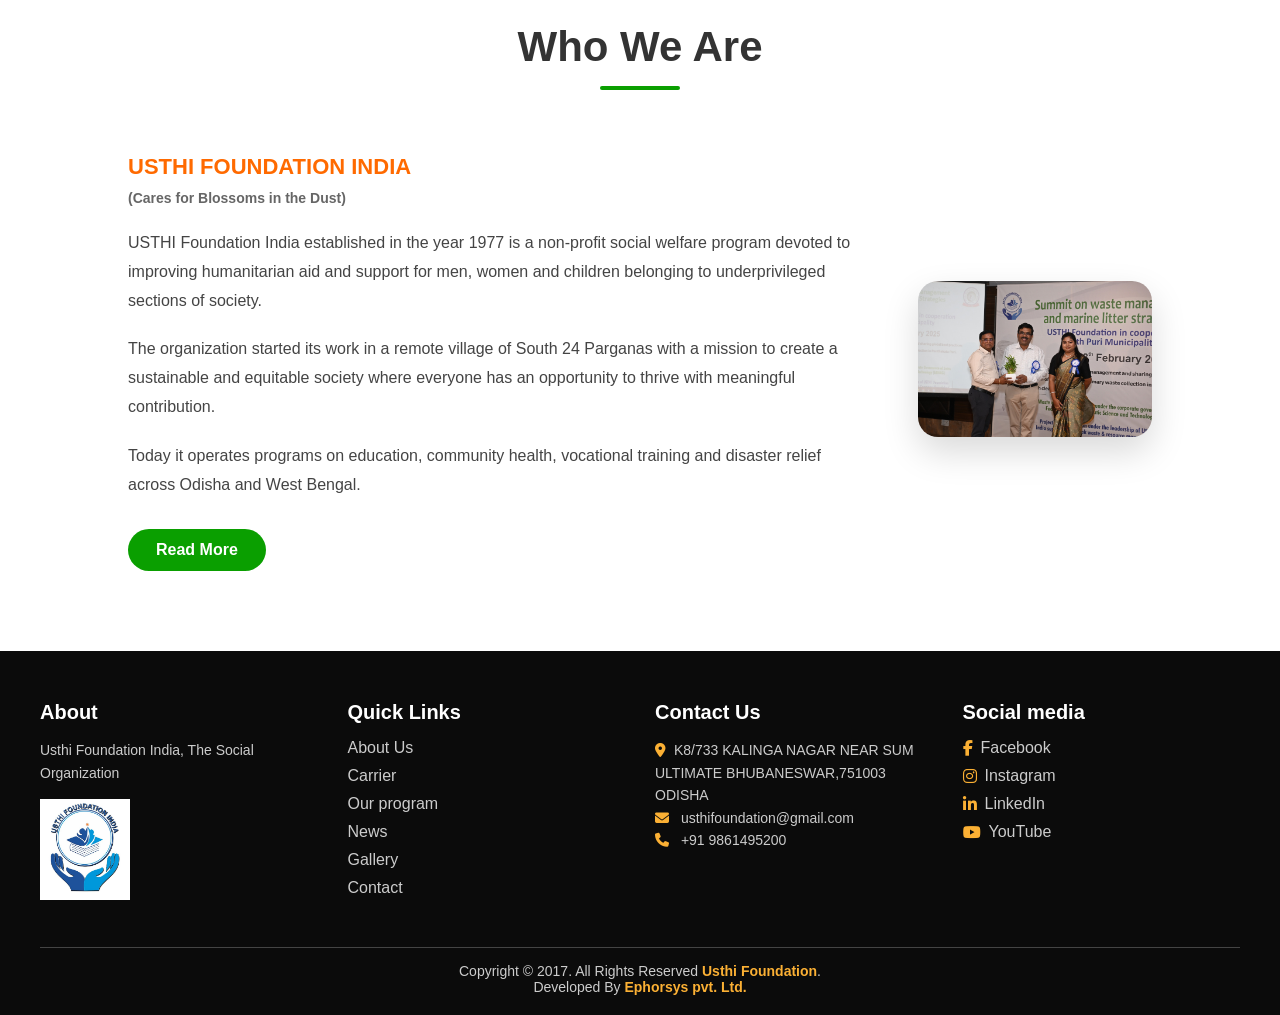
==== commit 45375c73: "replace old files and update new files" ====
--- a/about us/about.html
+++ b/about us/about.html
@@ -3,6 +3,7 @@
 <head>
     <meta charset="UTF-8">
     <title>USTHI FOUNDATION INDIA</title>
+    <meta name="viewport" content="width=device-width, initial-scale=1.0">
     <link rel="stylesheet" href="about.css">
 
     <!-- Font Awesome for icons -->
@@ -13,22 +14,6 @@
 <body>
 
 
-
-
-<!-- ===== Top Info Bar ===== -->
-<!-- <div class="top-bar">
-    <div class="top-left">
-        <span><i class="fa fa-envelope"></i> info@usthiodisha.com</span>
-        <span><i class="fa fa-phone"></i> +91-9438***</span>
-    </div>
-    <div class="top-right">
-        <i class="fab fa-facebook-f"></i>
-        <i class="fab fa-instagram"></i>
-        <i class="fab fa-twitter"></i>
-        <i class="fab fa-linkedin-in"></i>
-        <i class="fab fa-youtube"></i>
-    </div>
-</div> -->
 
 
 <header class="navbar">
@@ -50,7 +35,7 @@
 
   <!-- Right Section -->
   <div class="nav-right">
-    <a href="donate.html" id="donateBtn" class="donate-btn">
+    <a href="#" id="donateBtn" class="donate-btn">
       Donate ❤️
     </a>
 
@@ -83,8 +68,9 @@
       <h3 class="founder-name">Kurt Bürki - The Founder</h3>
 
       <p class="animate-text">
-        It’s always someone’s <span>vision</span> which becomes a 
-        <span>revolution</span> with some <span>support</span> of people.
+        Every revolution begins with a  
+ <span>vision</span> and grows through collective support. The
+        <span>youth</span> of Odisha are working <span> to make that vision a reality.</span>
       </p>
 
       <p class="animate-text delay">
@@ -92,13 +78,13 @@
       </p>
 
       <p class="animate-text delay2">
-        We Believe, together we can make difference.
-        Lorem ipsum dolor sit amet consectetur adipisicing elit. Dolor amet saepe possimus sunt, architecto quos,
-         eligendi perspiciatis, adipisci dignissimos illo exercitationem commodi minus vel! Eveniet suscipit magni nulla iusto eos?
-         eligendi perspiciatis, adipisci dignissimos illo exercitationem commodi min
-         eligendi perspiciatis, adipisci dignissimos illo exercitationem commodi min
-         eligendi perspiciatis, adipisci dignissimos illo exercitationem commodi min
-         eligendi perspiciatis, adipisci dignissimos illo exercitationem commodi min
+        Every meaningful change begins with a vision—and grows into a revolution when people come together to support it.
+         Inspired by this belief, we, the youth of Odisha, have united with a shared purpose to serve, uplift, and create lasting impact.
+
+We believe that compassion, collective action, and commitment can transform lives.
+ Together, we strive to build a future where 
+ hope replaces hardship, opportunity reaches the underserved, and positive change becomes a reality for all.
+    
       </p>
     </div>
 
@@ -109,7 +95,7 @@
 
 
   <!-- WhatsApp Floating Button -->
-  <a href="https://wa.me/919999999999" target="_blank" class="whatsapp-float">
+  <a href="https://wa.me/9861495200" target="_blank" class="whatsapp-float">
     <i class="fab fa-whatsapp"></i>
   </a>
 
@@ -131,12 +117,14 @@
             <!-- Hidden Text -->
             <div class="more-text" id="moreText">
                 <p>
-                    Lorem ipsum dolor sit amet, consectetur adipiscing elit.
-                    Sed do eiusmod tempor incididunt ut labore et dolore magna aliqua.
+                  We provide free and quality education to 
+                  underprivileged children, helping them gain knowledge, confidence, and equal opportunities for a better future.
+ 
                 </p>
                 <p>
-                    Lorem ipsum dolor sit amet, consectetur adipiscing elit.
-                    Ut enim ad minim veniam, quis nostrud exercitation ullamco laboris.
+                  Our education program supports children with books, school supplies, trained teachers, digital learning tools, and personal mentorship. We focus on holistic
+                   development by nurturing creativity, discipline, and life skills so every child can grow, learn, and become self-reliant and empowered.
+                  
                 </p>
             </div>
 
@@ -147,7 +135,7 @@
 
         <!-- Right Image -->
         <div class="about-image">
-            <img src="/image/about education img.jpg" alt="Education Image">
+            <img src="/image/education img about us.jpeg" alt="Education Image">
         </div>
 
     </div>
@@ -159,25 +147,30 @@
 
     <!-- Left Image -->
     <div class="image-box">
-      <img src="/image/about animal img.avif" alt="Animal Care">
+      <img src="/image/enviroment img about us.jpeg" alt="Animal Care">
     </div>
 
     <!-- Right Content -->
     <div class="content-box">
-      <span class="line"><h2>Animal</h2></span>
+      <span class="line"><h2>Environment</h2></span>
       
 
       <p id="text">
-        Animals cannot speak, but can you and I not speak for them and represent them?
-        Let us all feel their silent cry of agony and let us all help that cry to be heard
-        in the world.
+            Nature may not speak, but its signs are clear when we choose to listen.
+    By caring for our environment, we take responsibility to protect
+    ecosystems, preserve resources, and safeguard the planet for future
+    generations.
+
         <span id="more-text2">
-          Lorem ipsum dolor sit amet, consectetur adipisicing elit. Quisquam, dolorem.
-          Lorem ipsum dolor sit amet consectetur adipisicing elit. Repellendus,
-          perferendis dignissimos.
+               Through tree plantation drives, cleanliness campaigns, waste
+      management awareness, and sustainable practices, we work to build
+      greener and healthier communities. Every small action counts, and
+      collective effort can create lasting environmental change.
+
+  
         </span>
         <br><br>
-        <strong>– Rukmini Devi Arundale</strong>
+        <strong>– Care for Nature, Care for Life</strong>
       </p>
 
       <button id="toggleBtn">Show More ❤️</button>
@@ -196,19 +189,24 @@
             
 
             <p class="quote">
-                “Education does not transform the World. Education changes people.
-                People change the World.” <br>– Paulo Freire
+                “Health is not just the absence of illness, but a state of complete
+  physical, mental, and social well-being.” <br>– World Health Organization
+          
             </p>
 
             <!-- Hidden Text -->
             <div class="more-text3" id="moreText3">
                 <p>
-                    Lorem ipsum dolor sit amet, consectetur adipiscing elit.
-                    Sed do eiusmod tempor incididunt ut labore et dolore magna aliqua.
+                      We work to improve community health by organizing free medical camps,
+    health awareness programs, and preventive care initiatives for
+    underprivileged populations.
+             
                 </p>
                 <p>
-                    Lorem ipsum dolor sit amet, consectetur adipiscing elit.
-                    Ut enim ad minim veniam, quis nostrud exercitation ullamco laboris.
+                      Our focus includes maternal and child health, nutrition awareness,
+    hygiene education, and access to basic healthcare services, ensuring
+    healthier and more resilient communities.
+                 
                 </p>
             </div>
 
@@ -219,7 +217,7 @@
 
         <!-- Right Image -->
         <div class="about-image">
-            <img src="/image/about education img.jpg" alt="Education Image">
+            <img src="/image/health img about us.jpeg" alt="Education Image">
         </div>
 
     </div>
@@ -300,42 +298,7 @@
 
 </section>
  
-<!-- 
-<section class="work-section">
-  <div class="container">
-
-    <div class="work-box">
-      <i class="fa-solid fa-bullseye"></i>
-      <h3>ECONOMIC EMPOWERMENT</h3>
-      <span class="line"></span>
-      <p>
-        The foundation supports women’s empowerment through skill development
-        training and microfinance initiatives.
-      </p>
-    </div>
-
-    <div class="work-box">
-      <i class="fa-solid fa-hand-holding-heart"></i>
-      <h3>DISASTER RELIEF</h3>
-      <span class="line"></span>
-      <p>
-        The foundation has actively responded to multiple disaster relief
-        efforts including earthquakes, cyclones, tsunamis and COVID-19.
-      </p>
-    </div>
-
-    <div class="work-box">
-      <i class="fa-solid fa-recycle"></i>
-      <h3>WASTE MANAGEMENT</h3>
-      <span class="line"></span>
-      <p>
-        The foundation focuses on hygiene and environmental sustainability
-        through its “Waste to Wealth” initiatives and plastic bank programs.
-      </p>
-    </div>
-
-  </div>
-</section> -->
+
 
 <section class="who-we-are">
   <h2 class="section-title">Who We Are</h2>
@@ -372,7 +335,7 @@
 
     <!-- Image -->
     <div class="who-image animate">
-      <img src="/image/news img1.jpg" alt="Who We Are">
+      <img src="/image/gallery img 100.jpeg" alt="Who We Are">
     </div>
   </div>
 </section>
@@ -398,8 +361,7 @@
     <div class="footer-box">
       <h3>About</h3>
       <p>
-        Usthi Foundation, the Social Organization having Regd.No. 00000000
-        and 00G (000000000) and 00A
+         Usthi Foundation India, The Social Organization 
       </p>
       <img src="/image/usthi foundation.jpeg" alt="Usthi Foundation Logo" class="footer-logo">
     </div>
@@ -420,9 +382,11 @@
     <!-- Contact -->
     <div class="footer-box">
       <h3>Contact Us</h3>
-      <p><i class="fas fa-location-dot"></i> Plot No.0000, SUM, Bhubaneswar, Odisha - 751024</p>
-      <p><i class="fas fa-envelope"></i> info@usthifoundation.com</p>
-      <p><i class="fas fa-phone"></i> +91 000000000</p>
+      <p><i class="fas fa-location-dot"></i>K8/733 KALINGA NAGAR NEAR SUM ULTIMATE BHUBANESWAR,751003 ODISHA
+
+</p>
+      <p><i class="fas fa-envelope"></i> usthifoundation@gmail.com</p>
+      <p><i class="fas fa-phone"></i> +91 9861495200</p>
     </div>
 
     <!-- Social Links -->
@@ -431,7 +395,7 @@
       <ul class="social-links">
         <li><a href="#"><i class="fab fa-facebook-f"></i> Facebook</a></li>
         <li><a href="#"><i class="fab fa-instagram"></i> Instagram</a></li>
-        <li><a href="#"><i class="fab fa-twitter"></i> Twitter</a></li>
+        <!-- <li><a href="#"><i class="fab fa-twitter"></i> Twitter</a></li> -->
         <li><a href="#"><i class="fab fa-linkedin-in"></i> LinkedIn</a></li>
         <li><a href="#"><i class="fab fa-youtube"></i> YouTube</a></li>
       </ul>
@@ -444,9 +408,12 @@
 
   <!-- Centered Copyright -->
   <p class="copyright">
-    Copyright © 2023. All Rights Reserved <span>Usthi Foundation</span>.
+    Copyright © 2017. All Rights Reserved <span>Usthi Foundation</span>.
   </p>
-
+    <p class="copyright">
+      <!-- Developed By  <a href="https://www.ephorsys.com/"></a><span>Ephorsys pvt. Ltd. </span></a> -->
+      Developed By  <a href="https://www.ephorsys.com/" id="ephorsys"><span>Ephorsys pvt. Ltd. </span></a>
+  </p>
 </footer>
 
 
--- a/about us/about.css
+++ b/about us/about.css
@@ -5,24 +5,6 @@
     font-family: Arial, sans-serif;
 }
 
-/* ===== Top Bar ===== */
-/* .top-bar {
-    background: #000;
-    color: #fff;
-    display: flex;
-    justify-content: space-between;
-    padding: 8px 40px;
-    font-size: 14px;
-}
-
-.top-left span {
-    margin-right: 20px;
-}
-
-.top-right i {
-    margin-left: 15px;
-    cursor: pointer;
-} */
 
 /* Navbar section*/
 .navbar {
@@ -1112,6 +1094,10 @@
   color: #fbb034;
   font-weight: bold;
 }
+.copyright #ephorsys{
+  text-decoration: none;
+}
+
 
 /* Responsive */
 @media (max-width: 992px) {
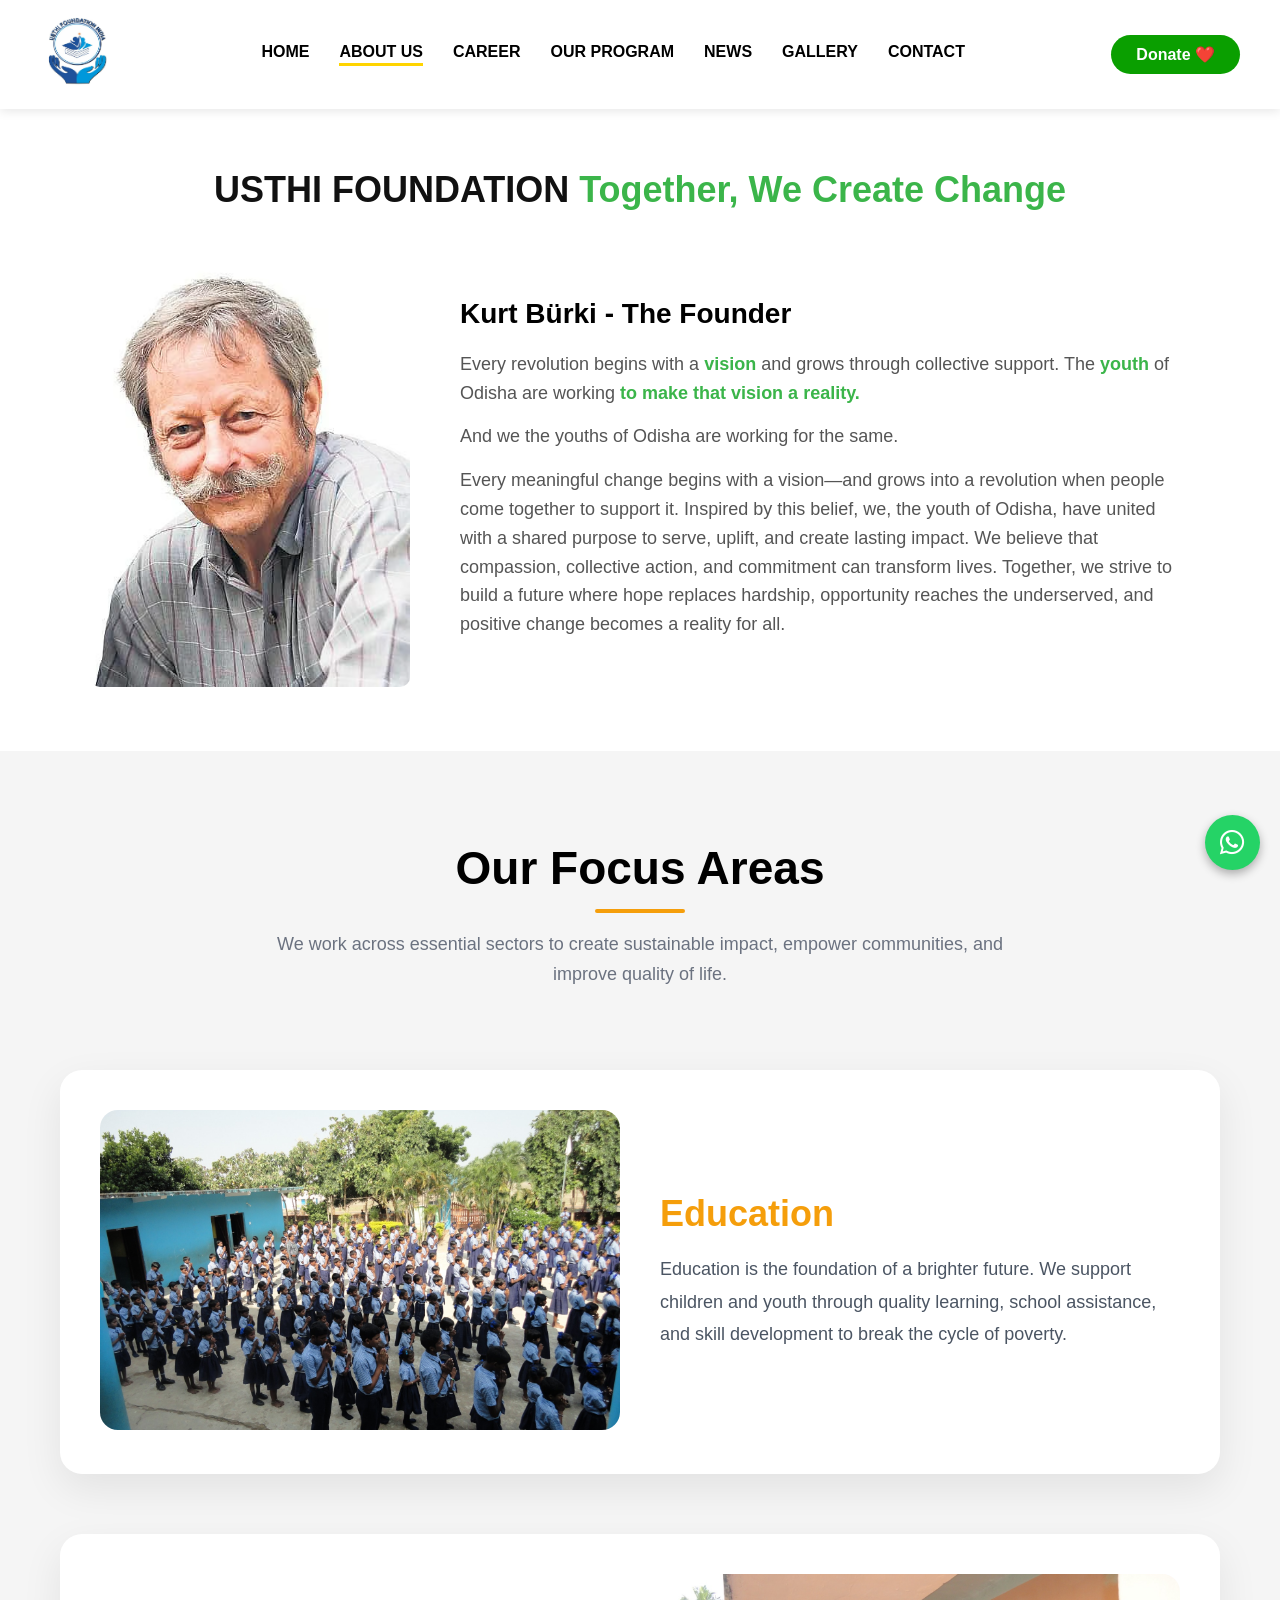
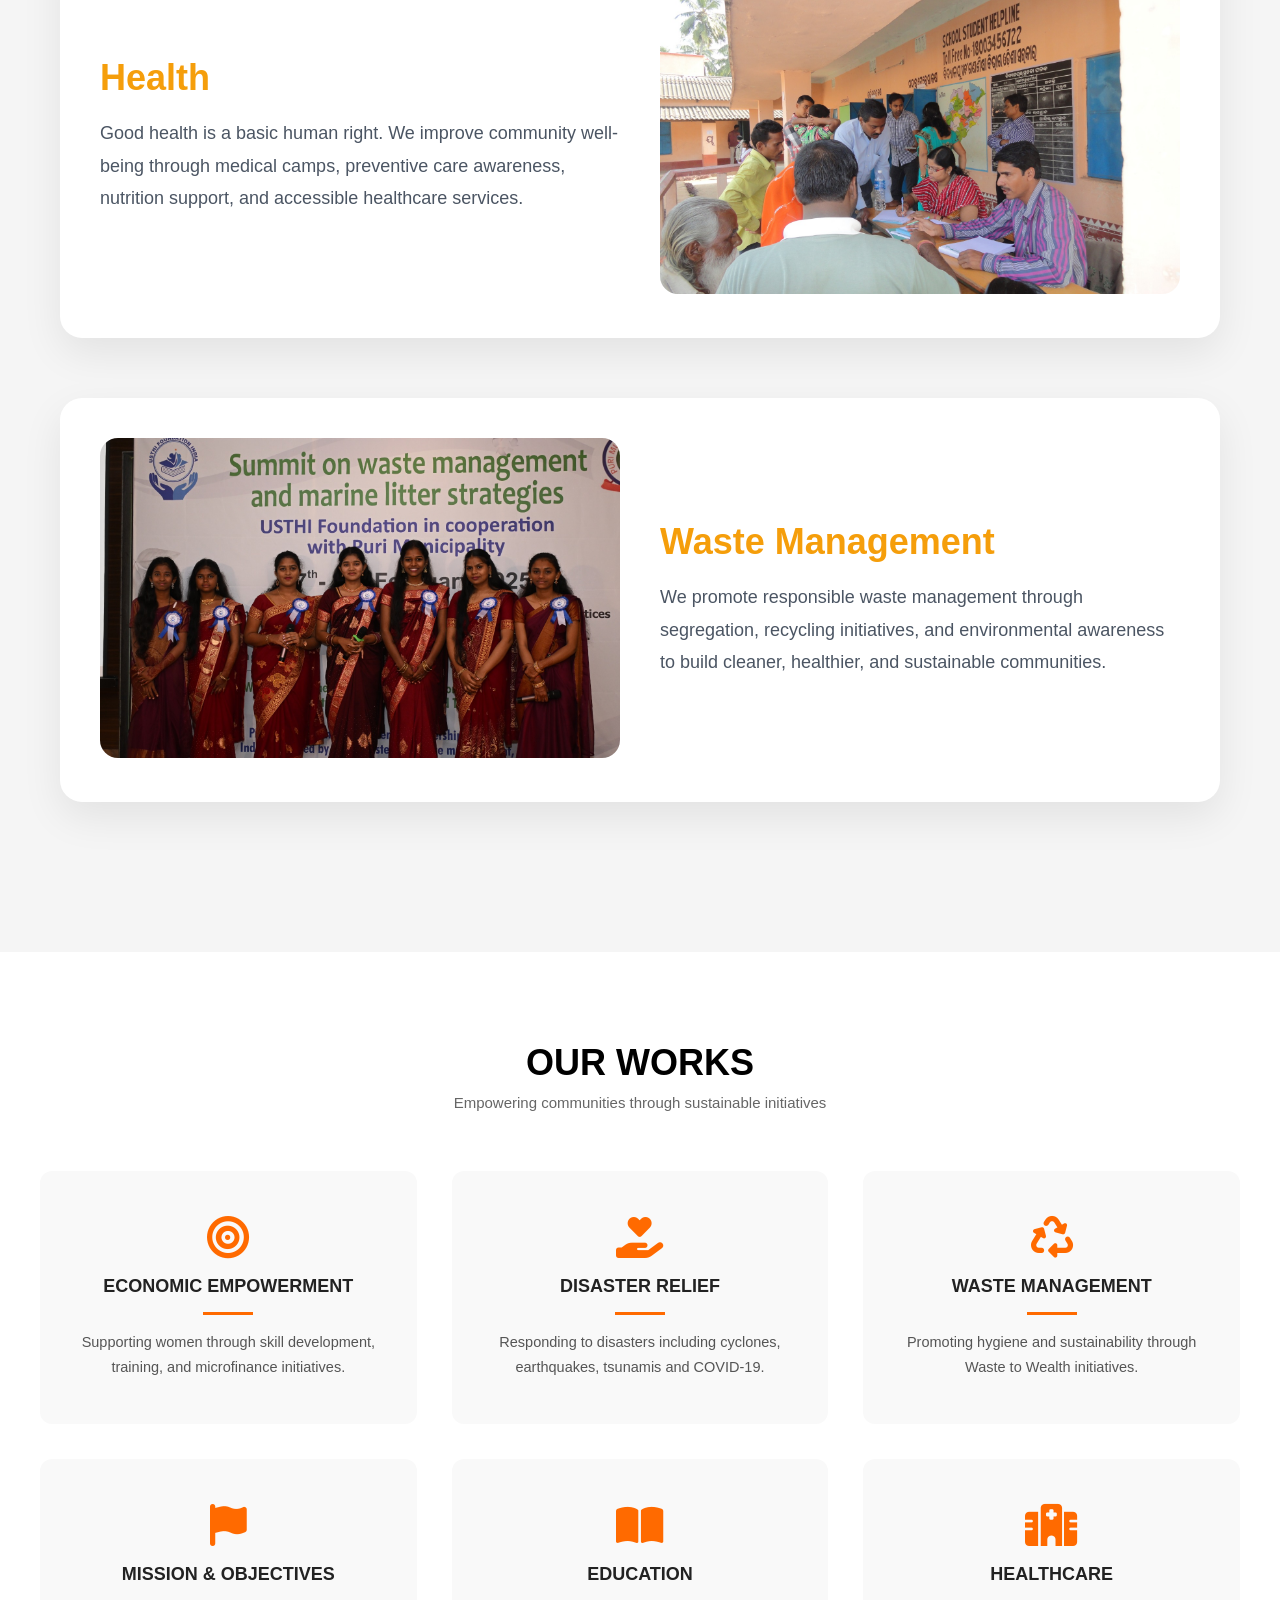
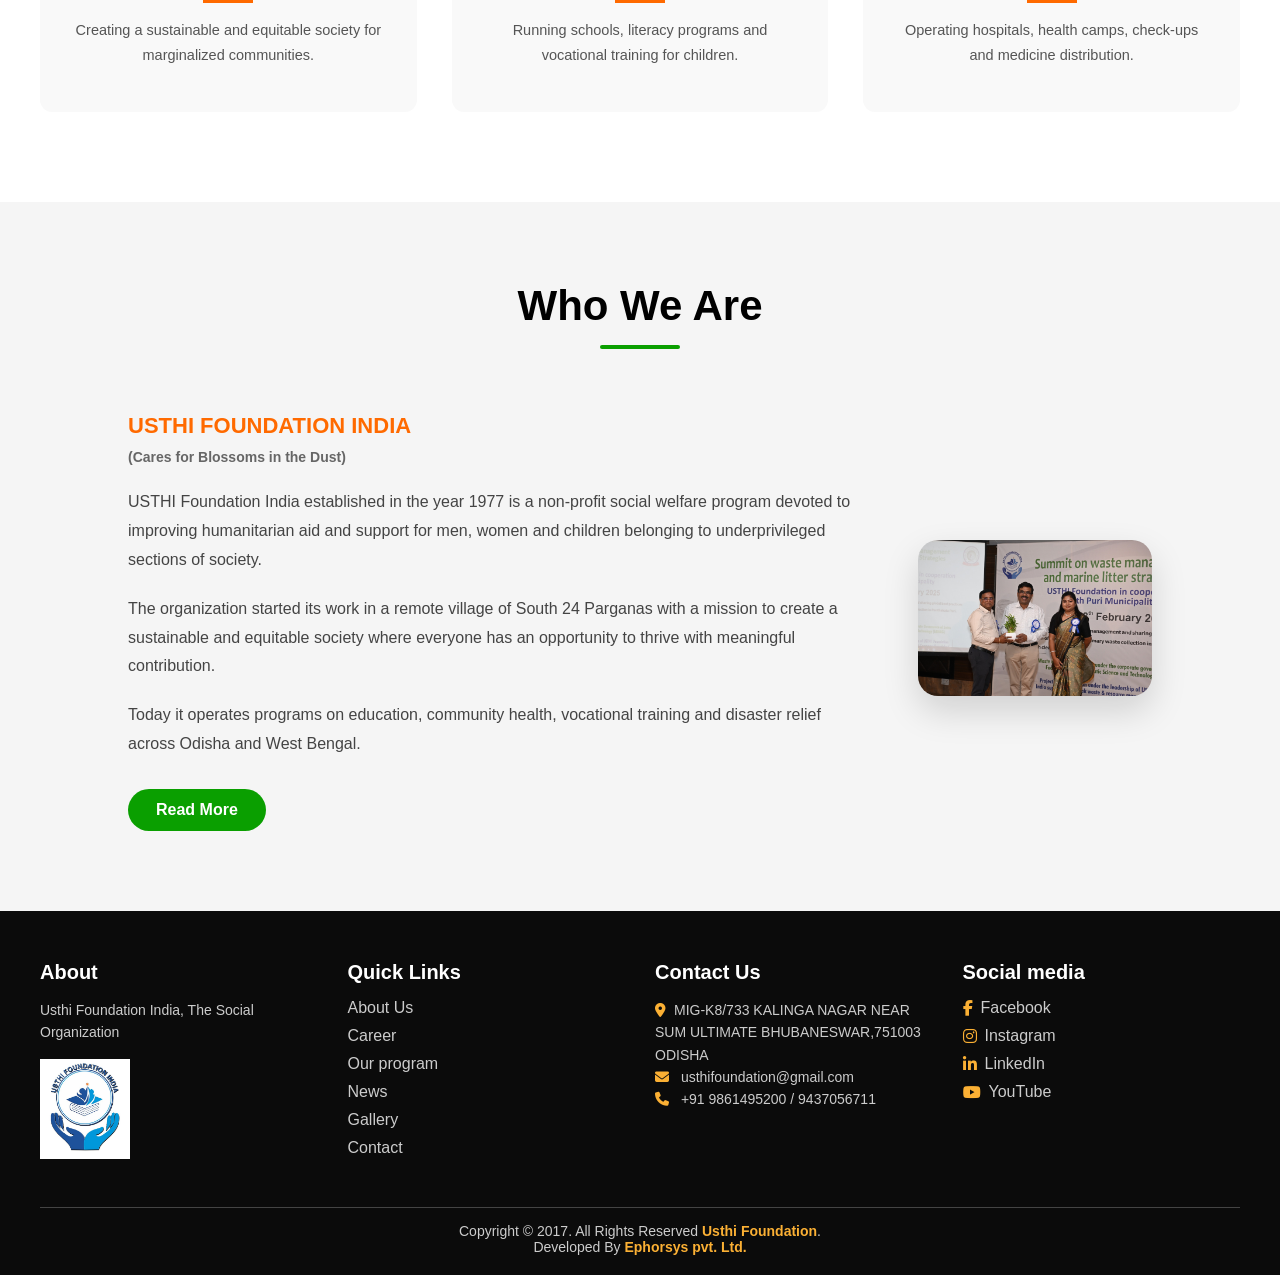
==== commit c2737325: "replace old code with new code" ====
--- a/about us/about.html
+++ b/about us/about.html
@@ -26,7 +26,7 @@
   <nav class="nav-links" id="navLinks">
     <a href="/index.html" >HOME</a>
     <a href="/about us/about.html"class="active">ABOUT US</a>
-    <a href="/carrier/carrier.html">CARRIER</a>
+    <a href="/carrier/carrier.html">CAREER</a>
     <a href="/our program/ourprogram.html">OUR PROGRAM</a>
     <a href="/news/news.html">NEWS</a>
     <a href="/gallery/gallery.html">GALLERY</a>
@@ -34,10 +34,84 @@
   </nav>
 
   <!-- Right Section -->
-  <div class="nav-right">
+  <!-- <div class="nav-right">
     <a href="#" id="donateBtn" class="donate-btn">
       Donate ❤️
-    </a>
+    </a> -->
+
+    
+<!-- ===== NAVBAR DONATE BUTTON ===== -->
+<div class="nav-right">
+  <a href="javascript:void(0)" id="ngoDonateBtn" class="ngo-donate-btn">
+    Donate ❤️
+  </a>
+</div>
+
+<!-- ===== OVERLAY ===== -->
+<div class="ngo-overlay" id="ngoOverlay"></div>
+
+<!-- ===== POPUP ===== -->
+<div class="ngo-popup" id="ngoDonatePopup">
+
+  <!-- HEADER -->
+  <div class="ngo-popup-header">
+    <h3>Donate via Bank / UPI</h3>
+    <button class="ngo-close-btn" id="ngoCloseBtn">×</button>
+  </div>
+
+  <!-- BODY -->
+  <div class="ngo-popup-body">
+
+    <!-- TOP SECTION -->
+    <div class="ngo-top-section">
+
+      <!-- BANK DETAILS -->
+      <div class="ngo-bank-details">
+        <h4>Bank Details</h4>
+        <p><strong>Name:</strong> USTHI FOUNDATION</p>
+        <p><strong>Bank:</strong> SBI</p>
+        <p><strong>Branch:</strong> Bhubaneswar</p>
+        <p><strong>A/C No:</strong> 0000000000</p>
+        <p><strong>IFSC:</strong> SBIN000000</p>
+      </div>
+
+      <!-- QR -->
+      <div class="ngo-qr-section">
+        <h4>Scan & Pay</h4>
+        <img src="/image/qr img donate.jpeg" alt="UPI QR Code">
+      </div>
+
+    </div>
+
+    <!-- FORM -->
+    <form id="ngoDonationForm" class="ngo-form">
+
+      <input type="text" class="ngo-input" placeholder="Full Name*" required>
+      <input type="tel" class="ngo-input" placeholder="Phone Number*" required>
+      <input type="text" class="ngo-input" placeholder="UTR / Transaction ID*" required>
+      <input type="text" class="ngo-input" placeholder="Pan">
+      <textarea  class="ngo-input" placeholder="Type Your Message"  required></textarea>
+      
+
+      <label class="ngo-upload-label">
+        Upload Payment Screenshot*
+        <input type="file" class="ngo-file-input" accept="image/*" required>
+      </label>
+
+      <button type="submit" class="ngo-submit-btn">
+        SUBMIT DONATION DETAILS
+      </button>
+
+    </form>
+
+  </div>
+</div>
+
+     
+     
+
+<!-- DONATE POPUP  end -->
+
 
     <!-- Toggle Button -->
     <div class="menu-toggle" id="menuToggle">
@@ -100,128 +174,75 @@
   </a>
 
 
-  <!-- about us section -->
-   <section class="about-section">
-    <div class="about-container">
-
-        <!-- Left Content -->
-        <div class="about-text">
-            <span class="line"><h2>Education</h2></span>
-            
-
-            <p class="quote">
-                “Education does not transform the World. Education changes people.
-                People change the World.” <br>– Paulo Freire
-            </p>
-
-            <!-- Hidden Text -->
-            <div class="more-text" id="moreText">
-                <p>
-                  We provide free and quality education to 
-                  underprivileged children, helping them gain knowledge, confidence, and equal opportunities for a better future.
+
+
+<!-- below founder section  -->
+
  
-                </p>
-                <p>
-                  Our education program supports children with books, school supplies, trained teachers, digital learning tools, and personal mentorship. We focus on holistic
-                   development by nurturing creativity, discipline, and life skills so every child can grow, learn, and become self-reliant and empowered.
-                  
-                </p>
-            </div>
-
-            <button class="show-btn" id="showBtn">
-                Show More ❤️
-            </button>
-        </div>
-
-        <!-- Right Image -->
-        <div class="about-image">
-            <img src="/image/education img about us.jpeg" alt="Education Image">
-        </div>
-
-    </div>
+<section class="focus-wrapper">
+
+  <!-- SECTION HEADING -->
+  <div class="section-header">
+    <h1>Our Focus Areas</h1>
+    <p>
+      We work across essential sectors to create sustainable impact,
+      empower communities, and improve quality of life.
+    </p>
+  </div>
+
+  <!-- CONTENT -->
+  <div class="focus-section">
+
+    <!-- EDUCATION -->
+    <div class="focus-card">
+      <div class="focus-image">
+        <img src="/image/education about us img100.jpeg" alt="Education Program">
+      </div>
+      <div class="focus-content">
+        <h2>Education</h2>
+        <p>
+          Education is the foundation of a brighter future. We support children
+          and youth through quality learning, school assistance, and skill
+          development to break the cycle of poverty.
+        </p>
+      </div>
+    </div>
+
+    <!-- HEALTH -->
+    <div class="focus-card reverse">
+      <div class="focus-image">
+        <img src="/image/health img about us.jpeg" alt="Health Program">
+      </div>
+      <div class="focus-content">
+        <h2>Health</h2>
+        <p>
+          Good health is a basic human right. We improve community well-being
+          through medical camps, preventive care awareness, nutrition support,
+          and accessible healthcare services.
+        </p>
+      </div>
+    </div>
+
+    <!-- WASTE MANAGEMENT -->
+    <div class="focus-card">
+      <div class="focus-image">
+        <img src="/image/waste management img.jpeg" alt="Waste Management Program">
+      </div>
+      <div class="focus-content">
+        <h2>Waste Management</h2>
+        <p>
+          We promote responsible waste management through segregation,
+          recycling initiatives, and environmental awareness to build cleaner,
+          healthier, and sustainable communities.
+        </p>
+      </div>
+    </div>
+
+  </div>
 </section>
-<!-- 
-animal care section -->
-<section class="animal-care">
-  <div class="container">
-
-    <!-- Left Image -->
-    <div class="image-box">
-      <img src="/image/enviroment img about us.jpeg" alt="Animal Care">
-    </div>
-
-    <!-- Right Content -->
-    <div class="content-box">
-      <span class="line"><h2>Environment</h2></span>
-      
-
-      <p id="text">
-            Nature may not speak, but its signs are clear when we choose to listen.
-    By caring for our environment, we take responsibility to protect
-    ecosystems, preserve resources, and safeguard the planet for future
-    generations.
-
-        <span id="more-text2">
-               Through tree plantation drives, cleanliness campaigns, waste
-      management awareness, and sustainable practices, we work to build
-      greener and healthier communities. Every small action counts, and
-      collective effort can create lasting environmental change.
-
-  
-        </span>
-        <br><br>
-        <strong>– Care for Nature, Care for Life</strong>
-      </p>
-
-      <button id="toggleBtn">Show More ❤️</button>
-    </div>
-
-  </div>
-</section>
-
-<!-- enviromental section -->
-    <section class="about-section">
-    <div class="about-container">
-
-        <!-- Left Content -->
-        <div class="about-text">
-            <span class="line"><h2>Health</h2></span>
-            
-
-            <p class="quote">
-                “Health is not just the absence of illness, but a state of complete
-  physical, mental, and social well-being.” <br>– World Health Organization
-          
-            </p>
-
-            <!-- Hidden Text -->
-            <div class="more-text3" id="moreText3">
-                <p>
-                      We work to improve community health by organizing free medical camps,
-    health awareness programs, and preventive care initiatives for
-    underprivileged populations.
-             
-                </p>
-                <p>
-                      Our focus includes maternal and child health, nutrition awareness,
-    hygiene education, and access to basic healthcare services, ensuring
-    healthier and more resilient communities.
-                 
-                </p>
-            </div>
-
-            <button class="show-btn1" id="showBtn1">
-                Show More ❤️
-            </button>
-        </div>
-
-        <!-- Right Image -->
-        <div class="about-image">
-            <img src="/image/health img about us.jpeg" alt="Education Image">
-        </div>
-
-    </div>
-</section>
+
+
+
 <!-- work section -->
  <section class="our-works">
 
@@ -371,7 +392,7 @@
       <h3>Quick Links</h3>
       <ul>
         <li><a href="/about us/about.html">About Us</a></li>
-        <li><a href="/carrier/carrier.html">Carrier</a></li>
+        <li><a href="/carrier/carrier.html">Career</a></li>
         <li><a href="/our program/ourprogram.html">Our program</a></li>
         <li><a href="/news/news.html">News</a></li>
         <li><a href="/gallery/gallery.html">Gallery</a></li>
@@ -382,11 +403,11 @@
     <!-- Contact -->
     <div class="footer-box">
       <h3>Contact Us</h3>
-      <p><i class="fas fa-location-dot"></i>K8/733 KALINGA NAGAR NEAR SUM ULTIMATE BHUBANESWAR,751003 ODISHA
+      <p><i class="fas fa-location-dot"></i>MIG-K8/733 KALINGA NAGAR NEAR SUM ULTIMATE BHUBANESWAR,751003 ODISHA
 
 </p>
       <p><i class="fas fa-envelope"></i> usthifoundation@gmail.com</p>
-      <p><i class="fas fa-phone"></i> +91 9861495200</p>
+         <p><i class="fas fa-phone"></i> +91 9861495200 / 9437056711</p>
     </div>
 
     <!-- Social Links -->
--- a/about us/about.css
+++ b/about us/about.css
@@ -68,7 +68,7 @@
 }
 
 /* Donate Button */
-#donateBtn.donate-btn {
+/* #donateBtn.donate-btn {
   background: #0a9f00;
   color: #fff;
   padding: 10px 25px;
@@ -81,7 +81,205 @@
 #donateBtn:hover {
   background: #087c00;
   transform: scale(1.05);
-}
+} */
+ 
+/* Donate Button */
+#ngoDonateBtn.ngo-donate-btn {
+  background: #0a9f00;
+  color: #fff;
+  padding: 10px 25px;
+  border-radius: 30px;
+  font-weight: bold;
+  text-decoration: none;
+  transition: 0.3s ease;
+}
+
+#ngoDonateBtn:hover {
+  background: #087c00;
+  transform: scale(1.05);
+}
+/* donate popup */
+/* ===============================
+   OVERLAY
+================================ */
+
+/* ================= OVERLAY ================= */
+
+/* ===== OVERLAY ===== */
+.ngo-overlay {
+  display: none;
+  position: fixed;
+  inset: 0;
+  background: rgba(0,0,0,0.6);
+  z-index: 9998;
+}
+
+/* ===== POPUP ===== */
+.ngo-popup {
+  display: none;
+  position: fixed;
+  inset: 0;
+  margin: auto;
+  
+  width: 95%;
+  max-width: 850px;
+  height: 90vh;
+  background: #fff;
+  border-radius: 10px;
+  z-index: 9999;
+  overflow: hidden;
+}
+
+/* HEADER */
+.ngo-popup-header {
+  display: flex;
+  justify-content: space-between;
+  align-items: center;
+  padding: 15px 20px;
+  border-bottom: 1px solid #ddd;
+}
+.ngo-close-btn {
+  font-size: 26px;
+  background: none;
+  border: none;
+  cursor: pointer;
+}
+
+/* BODY */
+.ngo-popup-body {
+  padding: 20px;
+  height: calc(90vh - 60px);
+  overflow-y: auto;
+}
+
+/* TOP SECTION */
+.ngo-top-section {
+  display: grid;
+  grid-template-columns: 1fr 1fr;
+  gap: 20px;
+  margin-bottom: 20px;
+}
+.ngo-bank-details {
+  background: #e9f7f7;
+  padding: 15px;
+  border-radius: 8px;
+}
+.ngo-qr-section {
+  text-align: center;
+}
+.ngo-qr-section img {
+  width: 180px;
+  max-width: 100%;
+}
+
+/* FORM */
+.ngo-form {
+  display: block;
+}
+.ngo-input,
+.ngo-textarea {
+  width: 100%;
+  padding: 10px;
+  margin-bottom: 12px;
+  border: 1px solid #ccc;
+  border-radius: 5px;
+}
+.ngo-textarea {
+  resize: none;
+  height: 80px;
+}
+
+/* UPLOAD */
+.ngo-upload-label {
+  display: block;
+  margin-bottom: 15px;
+  font-size: 14px;
+}
+.ngo-file-input {
+  display: block;
+  margin-top: 6px;
+}
+
+/* ===============================
+   INPUT VISIBILITY FIX (FINAL)
+================================ */
+
+/* Force text color */
+.ngo-popup input,
+.ngo-popup textarea {
+  color: #000 !important;          /* 🔥 make typed text visible */
+  background-color: #fff !important;
+  caret-color: #000 !important;    /* 🔥 cursor visible */
+}
+
+/* Placeholder style */
+.ngo-popup input::placeholder,
+.ngo-popup textarea::placeholder {
+  color: #999 !important;
+  opacity: 1;
+}
+
+/* Remove global invalid red border */
+.ngo-popup input:invalid,
+.ngo-popup textarea:invalid {
+  box-shadow: none !important;
+  outline: none !important;
+  border: 1px solid #ccc !important;
+}
+
+/* On focus */
+.ngo-popup input:focus,
+.ngo-popup textarea:focus {
+  border-color: #0a9f00 !important;
+  outline: none !important;
+  box-shadow: 0 0 0 1px rgba(10,159,0,0.3);
+}
+
+
+/* SUBMIT */
+.ngo-submit-btn {
+  width: 100%;
+  padding: 12px;
+  background: orange;
+  border: none;
+  color: #fff;
+  font-weight: bold;
+  border-radius: 30px;
+  cursor: pointer;
+}
+
+/* ===============================
+   STICKY SUBMIT BUTTON FIX
+================================ */
+
+/* Make popup body scrollable but safe */
+.ngo-popup-body {
+  padding-bottom: 90px; 
+}
+ submit button */
+.ngo-submit-btn {
+  bottom: 10px;                /* safe gap */
+  z-index: 10;
+
+  margin-top: 15px;
+  margin-bottom: 0;
+
+  width: 100%;
+}
+
+
+/* ===== RESPONSIVE ===== */
+@media (max-width: 768px) {
+  .ngo-top-section {
+    grid-template-columns: 1fr;
+  }
+  .ngo-qr-section img {
+    width: 150px;
+  }
+}
+
+
+
 
 /* Toggle Menu */
 .menu-toggle {
@@ -307,322 +505,142 @@
 }
 
 
-/* about section */
-
-.about-section {
-    padding: 60px 20px;
-    background: #ffffff;
-}
-
-.about-container {
-    max-width: 1200px;
-    margin: auto;
-    display: flex;
-    align-items: center;
-    gap: 40px;
-}
-
-/* Left Side */
-.about-text {
-    flex: 1;
-}
-
-.line {
-    display: inline-block;
-    width: 6px;
-    height: 50px;
-    background: #f4a03b;
-    margin-bottom: 10px;
-}
-
-.about-text h2 {
-    font-size: 36px;
-    margin-bottom: 20px;
-    margin-left:12px ;
-    margin-top: 70px;
-}
-
-.quote {
-    font-size: 18px;
-    color: #555;
-    line-height: 1.6;
-    margin-bottom: 20px;
-}
-
-/* Hidden text */
-.more-text {
-    display: none;
-    animation: fadeIn 0.5s ease-in-out;
-}
-
-.more-text p {
-    margin-bottom: 15px;
-    color: #666;
-    line-height: 1.6;
-}
-
-/* Button */
-.show-btn {
-    background: #f4a03b;
-    color: #fff;
-    border: none;
-    padding: 12px 30px;
-    border-radius: 30px;
+
+
+/*below founder section */
+
+/* WRAPPER */
+.focus-wrapper {
+  padding: 90px 0;
+  background-color: whitesmoke;
+}
+
+/* SECTION HEADER */
+.section-header {
+  max-width: 820px;
+  margin: 0 auto 80px;
+  text-align: center;
+  padding: 0 20px;
+}
+
+.section-header h1 {
+  font-size: 46px;
+  margin-bottom: 16px;
+  position: relative;
+}
+
+.section-header h1::after {
+  content: "";
+  width: 90px;
+  height: 4px;
+  background: #f59e0b;
+  display: block;
+  margin: 14px auto 0;
+  border-radius: 2px;
+}
+
+.section-header p {
+  font-size: 18px;
+  color: #6b7280;
+  line-height: 1.7;
+}
+
+/* SECTION */
+.focus-section {
+  max-width: 1200px;
+  margin: auto;
+  padding: 0 20px;
+}
+
+/* CARD */
+.focus-card {
+  display: flex;
+  align-items: center;
+  gap: 40px;
+  background: #ffffff;
+  padding: 40px;
+  margin-bottom: 60px;
+  border-radius: 22px;
+  box-shadow: 0 15px 40px rgba(0,0,0,0.08);
+
+  opacity: 0;
+  transform: translateY(60px);
+  transition: opacity 0.7s ease, transform 0.7s ease;
+}
+
+/* ACTIVE ANIMATION */
+.focus-card.active {
+  opacity: 1;
+  transform: translateY(0);
+}
+
+/* REVERSE */
+.focus-card.reverse {
+  flex-direction: row-reverse;
+}
+
+/* IMAGE */
+.focus-image {
+  flex: 1;
+}
+
+.focus-image img {
+  width: 100%;
+  height: 320px;
+  object-fit: cover;
+  border-radius: 18px;
+}
+
+/* CONTENT */
+.focus-content {
+  flex: 1;
+}
+
+.focus-content h2 {
+  font-size: 36px;
+  margin-bottom: 18px;
+  color: #f59e0b;
+}
+
+.focus-content p {
+  font-size: 18px;
+  line-height: 1.8;
+  color: #4b5563;
+}
+
+/* RESPONSIVE */
+@media (max-width: 992px) {
+  .focus-card,
+  .focus-card.reverse {
+    flex-direction: column;
+  }
+
+  .focus-image img {
+    height: 260px;
+  }
+}
+
+@media (max-width: 576px) {
+  .section-header h1 {
+    font-size: 32px;
+  }
+
+  .section-header p {
     font-size: 16px;
-    cursor: pointer;
-    transition: 0.3s;
-}
-
-.show-btn:hover {
-    background: #d9892c;
-    transform: scale(1.05);
-}
-
-/* Right Image */
-.about-image {
-    flex: 1;
-}
-
-.about-image img {
-    width: 100%;
-    border-radius: 20px;
-}
-
-/* Animation */
-@keyframes fadeIn {
-    from {
-        opacity: 0;
-        transform: translateY(10px);
-    }
-    to {
-        opacity: 1;
-        transform: translateY(0);
-    }
-}
-
-/* Responsive */
-@media (max-width: 768px) {
-    .about-container {
-        flex-direction: column;
-        text-align: center;
-    }
-
-    .line {
-        height: 40px;
-    }
-
-    .about-text h2 {
-        font-size: 28px;
-    }
-}
-
-
-
-/* animal care section */
-.animal-care {
-  padding: 60px 20px;
-  background: #fff;
-}
-
-.container {
-  max-width: 1100px;
-  margin: auto;
-  display: flex;
-  gap: 40px;
-  align-items: center;
-}
-
-/* Image */
-.image-box img {
-  width: 100%;
-  max-width: 450px;
-  border-radius: 15px;
-  transition: transform 0.4s ease;
-}
-
-.image-box img:hover {
-  transform: scale(1.05);
-}
-
-/* Content */
-.content-box {
-  flex: 1;
-}
-
-.line {
-  width: 5px;
-  height: 50px;
-  background: #f29c38;
-  display: inline-block;
-  margin-bottom: 15px;
-}
-
-.content-box h2 {
-  font-size: 36px;
-  margin-top: 1px;
-  margin-left: 10px;
-  margin-bottom: 20px;
-  
-  
-}
-
-.content-box p {
-  color: #555;
-  line-height: 1.7;
-  font-size: 16px;
-}
-
-#more-text2 {
-  display: none;
-}
-
-/* Button */
-button {
-  margin-top: 25px;
-  padding: 12px 28px;
-  background: #f29c38;
-  border: none;
-  border-radius: 30px;
-  color: #fff;
-  font-size: 16px;
-  cursor: pointer;
-  transition: background 0.3s;
-}
-
-button:hover {
-  background: #e58920;
-}
-
-/* Responsive */
-@media (max-width: 768px) {
-  .container {
-    flex-direction: column;
-    text-align: center;
-  }
-
-  .line {
-    margin: auto;
-    margin-bottom: 15px;
-  }
-
-  .content-box h2 {
+  }
+
+  .focus-content h2 {
     font-size: 28px;
   }
-}
-
-
-/* enviromental section */
-
-.about-section {
-    padding: 60px 20px;
-    background: #ffffff;
-}
-
-.about-container {
-    max-width: 1200px;
-    margin: auto;
-    display: flex;
-    align-items: center;
-    gap: 40px;
-}
-
-/* Left Side */
-.about-text {
-    flex: 1;
-}
-
-.line {
-    display: inline-block;
-    width: 6px;
-    height: 50px;
-    background: #f4a03b;
-    margin-bottom: 10px;
-}
-
-.about-text h2 {
-    font-size: 36px;
-    margin-bottom: 20px;
-    margin-left:12px ;
-    margin-top: 7px;
-}
-
-.quote {
-    font-size: 18px;
-    color: #555;
-    line-height: 1.6;
-    margin-bottom: 20px;
-}
-
-/* Hidden text */
-.more-text3 {
-    display: none;
-    animation: fadeIn 0.5s ease-in-out;
-}
-
-.more-text3 p {
-    margin-bottom: 15px;
-    color: #666;
-    line-height: 1.6;
-}
-
-/* Button */
-.show-btn1 {
-    background: #f4a03b;
-    color: #fff;
-    border: none;
-    padding: 12px 30px;
-    border-radius: 30px;
+
+  .focus-content p {
     font-size: 16px;
-    cursor: pointer;
-    transition: 0.3s;
-}
-
-.show-btn1:hover {
-    background: #d9892c;
-    transform: scale(1.05);
-}
-
-/* Right Image */
-.about-image {
-    flex: 1;
-}
-
-.about-image img {
-    width: 100%;
-    border-radius: 20px;
-}
-
-/* Animation */
-@keyframes fadeIn {
-    from {
-        opacity: 0;
-        transform: translateY(10px);
-    }
-    to {
-        opacity: 1;
-        transform: translateY(0);
-    }
-}
-
-/* Responsive */
-@media (max-width: 768px) {
-    .about-container {
-        flex-direction: column;
-        text-align: center;
-    }
-
-    .line {
-        height: 40px;
-    }
-
-    .about-text h2 {
-        font-size: 28px;
-    }
-}
-
-
-
-
+  }
+
+  .focus-card {
+    padding: 25px;
+  }
+}
 
 
 
@@ -859,12 +877,7 @@
 } */ */ */
 
 /* who we are section */
-* {
-  margin: 0;
-  padding: 0;
-  box-sizing: border-box;
-  font-family: "Poppins", sans-serif;
-}
+
 
 body {
   background: #fff;
@@ -873,6 +886,7 @@
 
 /* ===== Section who we are ===== */
 .who-we-are {
+  background-color:whitesmoke;
   padding: 80px 10%;
 }
 
